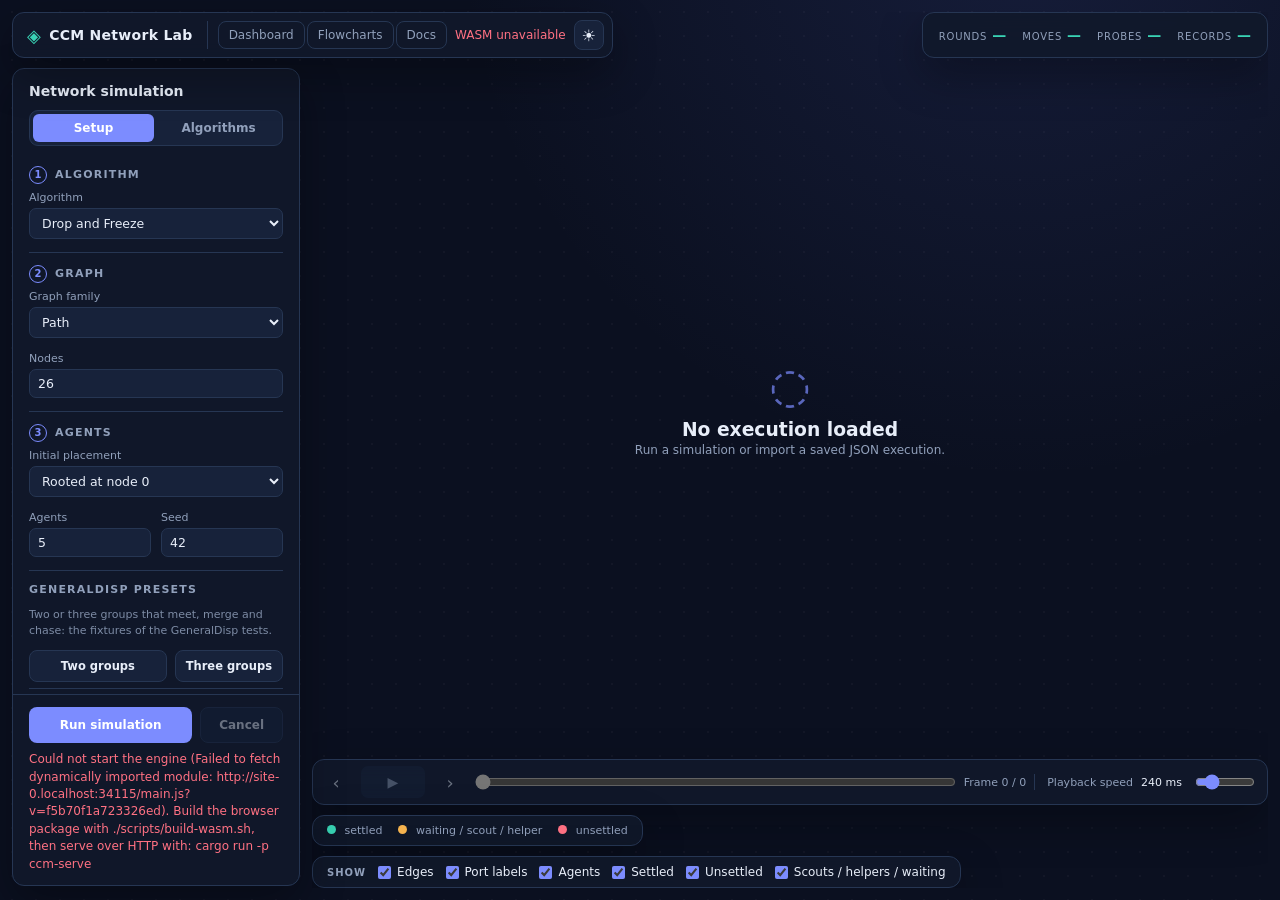
==== index.html @ 1c6bf9a9 "Integrate GeneralDisp into the main simulator: roles, slots, merges, scattered placements and preset" ====
<!doctype html>
<html lang="en" data-theme="dark">
<head>
  <meta charset="utf-8">
  <meta name="viewport" content="width=device-width, initial-scale=1">
  <meta name="description" content="Client-side Rust/WASM visualization of CCM network algorithms">
  <title>CCM Network Lab</title>
  <link rel="stylesheet" href="./app.css">
</head>
<body class="lab">
  <header class="topbar">
    <div class="brand"><span class="brand-mark" aria-hidden="true">◈</span><span>CCM Network Lab</span><small>Rust / Web Worker</small></div>
    <div class="top-actions">
      <nav class="top-nav" aria-label="Pages"><a class="text-link" href="./dashboard.html">Dashboard</a><a class="text-link" href="./docs.html">Flowcharts</a><a class="text-link" href="https://github.com/drdebmath/CCMModel/tree/main/docs" target="_blank" rel="noopener noreferrer">Docs</a></nav>
      <span id="engineState" class="engine-state" role="status">Checking WASM…</span>
      <button id="themeToggle" class="icon-button" type="button" aria-label="Switch theme">☀</button>
      <button id="panelToggle" class="icon-button mobile-only" type="button" aria-label="Open controls">☰</button>
    </div>
  </header>

  <div class="app-shell">
    <aside id="controlPanel" class="controls" aria-label="Simulation controls">
      <div class="panel-heading"><div><p class="eyebrow">EXPERIMENT</p><h1>Network simulation</h1></div><button id="closePanel" class="icon-button mobile-only" type="button" aria-label="Close controls">×</button></div>

      <div class="panel-tabs" role="tablist" aria-label="Sidebar">
        <button id="tabParams" class="panel-tab" type="button" role="tab" aria-selected="true" aria-controls="paramsPane">Setup</button><button id="tabAlgos" class="panel-tab" type="button" role="tab" aria-selected="false" aria-controls="algosPane" tabindex="-1">Algorithms</button>
      </div>

      <div class="controls-body">
        <div id="paramsPane" class="tab-pane" role="tabpanel" aria-labelledby="tabParams">
        <section class="control-section"><h2><span class="step" aria-hidden="true">1</span>Algorithm</h2>
          <label>Algorithm<select id="algorithm"><option value="drop">Drop and Freeze</option><option value="help">Help by Scouts</option><option value="p1tree">P1Tree</option><option value="rooted">RootedDisp</option><option value="general">GeneralDisp</option></select></label>
        </section>

        <section class="control-section"><h2><span class="step" aria-hidden="true">2</span>Graph</h2>
          <label>Graph family<select id="family"><option value="path">Path</option><option value="cycle">Cycle</option><option value="star">Star</option><option value="complete">Complete</option><option value="tree">Balanced tree</option><option value="grid">Grid</option><option value="random">Random connected</option></select></label>
          <div class="two-col"><label>Nodes<input id="nodes" type="number" min="1" max="10000" value="26" inputmode="numeric"></label><label id="gridColumnsWrap" class="hidden">Grid columns<input id="gridColumns" type="number" min="1" max="10000" value="5"></label><label id="treeBranchingWrap" class="hidden">Tree branching<input id="treeBranching" type="number" min="2" max="16" value="2" inputmode="numeric"></label></div>
        </section>

        <section class="control-section"><h2><span class="step" aria-hidden="true">3</span>Agents</h2>
          <label>Initial placement<select id="placement"><option value="rooted">Rooted at node 0</option><option value="spread">Seeded distinct nodes</option><option value="groups">Seeded groups</option><option value="click">Click on graph</option></select></label>
          <div class="two-col"><label>Agents<input id="agents" type="number" min="1" max="10000" value="5" inputmode="numeric"></label><label>Seed<input id="seed" type="number" min="0" max="4294967295" value="42" inputmode="numeric"></label><label id="startNodesWrap" class="hidden">Start nodes<input id="startNodes" type="number" min="1" max="10000" value="3" inputmode="numeric"></label></div>
          <p id="clickHint" class="help-note hidden">Click a node on the graph to add an agent, shift-click to remove one.</p>
        </section>

        <section class="control-section"><h2>GeneralDisp presets</h2>
          <p class="help-note">Two or three groups that meet, merge and chase: the fixtures of the GeneralDisp tests.</p>
          <div class="run-actions"><button id="presetTwoGroups" class="secondary" type="button">Two groups</button><button id="presetThreeGroups" class="secondary" type="button">Three groups</button></div>
        </section>

        <section class="control-section"><h2><span class="step" aria-hidden="true">4</span>Run &amp; trace</h2>
          <label>Round limit<input id="roundLimit" type="number" min="1" max="1000000" value="500" inputmode="numeric"></label>
          <label>Trace mode<select id="traceMode"><option value="off">Off — fastest</option><option value="full" selected>Full — playback</option><option value="bounded">Bounded — capped</option></select></label>
          <div class="two-col"><label id="traceLimitWrap">Max records<input id="traceLimit" type="number" min="0" max="1000000" value="600"></label><label id="sampleEveryWrap" class="hidden">Sample every<input id="sampleEvery" type="number" min="1" max="1000000" value="4"></label></div>
        </section>

        <section class="control-section"><h2>Compare</h2>
          <p class="help-note">Runs RootedDisp, Drop and Freeze, Help by Scouts, P1Tree and GeneralDisp on the same graph, port labels and seed, with every agent at node 0. The preset is the 9-node star of the RootedDisp worked example.</p>
          <div class="run-actions"><button id="compare" class="secondary" type="button">Compare on these inputs</button><button id="comparePreset" class="secondary" type="button">Star preset</button></div>
        </section>

        <section class="control-section"><h2>Saved executions</h2>
          <div class="file-actions"><button id="export" class="secondary" type="button" disabled>Export JSON</button><label class="file-button secondary">Import JSON<input id="import" type="file" accept="application/json,.json"></label></div>
          <p class="help-note">The simulation runs locally in a Web Worker. No Python, server, or network data is required.</p>
        </section>
        </div>

        <div id="algosPane" class="tab-pane" role="tabpanel" aria-labelledby="tabAlgos" hidden>
      <section class="control-section glossary"><h2>About the algorithms</h2>
        <p class="glossary-intro">Each algorithm disperses agents so that every node ends up holding at most one. They differ in how a node is chosen and who does the looking.</p>
        <details><summary>Drop and Freeze</summary><div><p>Runs in three phases per round. <b>Probe out:</b> the unsettled agents standing on a node fan out, one per distinct port, to look at a neighbour. <b>Probe back:</b> each returns carrying one bit — whether the node it saw was already occupied. <b>Move out:</b> if the current node is unoccupied one agent settles there and freezes, and the rest move on together through a port a probe reported empty. When no empty port is left the group backtracks along the port it first arrived by, so the walk is a DFS with the settled agents holding the tree.</p><p class="glossary-note"><b>Legacy baseline.</b> Preserves the behaviour of this repository's original implementation. Not a literal port of a published algorithm. <a href="https://github.com/drdebmath/CCMModel/blob/main/docs/algorithm-flowcharts.md#drop-and-freeze" target="_blank" rel="noopener noreferrer">Flowchart and code</a> · <a href="https://github.com/drdebmath/CCMModel/blob/main/docs/behavior-spec.md" target="_blank" rel="noopener noreferrer">behaviour spec</a></p></div></details>
        <details><summary>Help by Scouts</summary><div><p>Also a DFS, but settled agents help. A settled agent whose node can spare it <b>vacates</b> and travels with the unsettled group as a scout, which lets several ports be probed in the same round instead of one at a time. Scouts later <b>retrace</b> the tree in post-order and drop back onto the nodes they own, so the dispersion still ends one agent per node.</p><p class="glossary-note"><b>Legacy baseline.</b> Preserves the behaviour of this repository's original implementation. Not a literal port of a published algorithm. <a href="https://github.com/drdebmath/CCMModel/blob/main/docs/algorithm-flowcharts.md#help-by-scouts" target="_blank" rel="noopener noreferrer">Flowchart and code</a> · <a href="https://github.com/drdebmath/CCMModel/blob/main/docs/behavior-spec.md" target="_blank" rel="noopener noreferrer">behaviour spec</a></p></div></details>
        <details><summary>P1Tree</summary><div><p>Builds a <b>port-one tree</b>: a spanning tree in which every node has at least one incident tree edge carrying port 1 at one of its two ends. Each edge is classified by the pair of port numbers at its ends — <code>tp1</code>, <code>t11</code>, <code>t1q</code> or <code>tpq</code>, where <code>tpq</code> is the only kind with port 1 at neither end — and the DFS prefers them in the order <code>tp1 &gt; t11 ~ t1q &gt; tpq</code>. A node reached only through a <code>tpq</code> edge cannot keep it as its parent, so it is parked as <b>partiallyVisited</b> and waits; when the DFS later arrives from that node's port-1 neighbour, the tree edge is swapped for the port-1 one and the node becomes ordinary. Agents settle one per node as the DFS discovers them, which is the dispersion.</p><p><b>Parallel probe:</b> the scouts take a port each and step out together, then all return in the next round reporting what they found, so a neighbourhood search costs two rounds rather than two per port. The parent port is skipped. With fewer scouts than ports the assignment repeats.</p><p><b>Vacating:</b> a settled agent whose node can spare it travels with the head as a scout, which is what keeps enough scouts to probe in parallel once every agent has settled. A closing <b>retrace</b> walks the tree in post-order and puts each scout back on the node it owns.</p><p class="glossary-note">Implements Definition&nbsp;1, Algorithm&nbsp;2 (<code>DFS_P1Tree</code>), the parallel probe, vacating and retrace of Pattanayak, Kshemkalyani, Kumar, Molla and Sharma, <i>Optimal Dispersion Under Asynchrony</i> (arXiv:2507.01298). The scheduler here is synchronous, so these round counts are not the paper's O(k) epoch bound. <a href="https://github.com/drdebmath/CCMModel/blob/main/docs/algorithm-flowcharts.md#p1tree" target="_blank" rel="noopener noreferrer">Flowchart and code</a> · <a href="https://github.com/drdebmath/CCMModel/blob/main/docs/p1tree.md" target="_blank" rel="noopener noreferrer">implementation notes</a></p></div></details>
        <details><summary>RootedDisp</summary><div><p>A depth-first search led by the agent with the <b>largest ID</b>; at each new node the smallest-ID explorer settles. Before every move the leader runs <b>Probe()</b>: the agents at its node each visit one neighbour, and a settler they find comes back with them as a <b>helper</b> and probes too, so the probers double each pass until one finds an unsettled neighbour or every port has been checked. The helpers then walk home through the port they came by, and the group moves forward to the unsettled node or back along its parent port. The run ends when the leader settles.</p><p>The line under the playback bar names each step's phase, the <code>Probe()</code> and pass it belongs to, and where the helpers are.</p><p class="glossary-note">Implements Section&nbsp;3 and Algorithm&nbsp;1 of Sudo, Shibata, Nakamura, Kim and Masuzawa, <i>Near-linear Time Dispersion of Mobile Agents</i> (arXiv:2310.04376v3): O(k&nbsp;log&nbsp;τ) steps. Rooted placement only. <a href="https://github.com/drdebmath/CCMModel/blob/main/docs/algorithm-flowcharts.md#rooteddisp" target="_blank" rel="noopener noreferrer">Flowchart and code</a> · <a href="https://github.com/drdebmath/CCMModel/blob/main/docs/rooted-disp.md" target="_blank" rel="noopener noreferrer">implementation notes</a></p></div></details>
        <details><summary>GeneralDisp</summary><div><p>Agents may start on <b>any nodes</b>. Every group of co-located agents, labelled <code>level:leader</code>, runs its own HEO-DFS in units of twelve one-step <b>slots</b>. When groups meet, the weaker leader becomes a <b>zombie</b> that chases the stronger group until its leader settles it; a weaker group's settlers are taken over, and a leader meeting a zombie of its own level rises a level. Probing counts a node as visited only if its settler belongs to the probing leader's group.</p><p>Agents are coloured by role (settler, helper, active or waiting leader, weak or strong zombie) with a ring in their group's colour; the line under the playback bar gives the slot, the unit and the group changes of each step. Use <b>Seeded groups</b> or <b>Click on graph</b> for scattered starts, or a GeneralDisp preset.</p><p class="glossary-note">Implements Section&nbsp;4 and Algorithms&nbsp;2–5 of Sudo, Shibata, Nakamura, Kim and Masuzawa, <i>Near-linear Time Dispersion of Mobile Agents</i> (arXiv:2310.04376v3): O(k&nbsp;log&nbsp;k&nbsp;·&nbsp;log&nbsp;τ) steps from any placement.</p></div></details>
        <p class="glossary-note">Ports are numbered from 0 here, so the paper's <b>port 1</b> is the port labelled <b>0</b> in the view above.</p>
        <p class="glossary-note"><a href="https://github.com/drdebmath/CCMModel/tree/main/docs" target="_blank" rel="noopener noreferrer">All documentation</a>, including what each metric counts and what it does not.</p>
      </section>
        </div>
      </div>

      <div class="run-bar">
        <div class="run-actions"><button id="run" class="primary" type="button">Run simulation</button><button id="cancel" class="secondary" type="button" disabled>Cancel</button></div>
        <p id="message" class="message" role="status">Choose parameters, then run.</p>
      </div>
    </aside>

    <main class="workspace">
      <div class="workspace-head">
        <div><p class="eyebrow">LIVE VIEW</p><h2 id="runTitle">Ready to simulate</h2></div>
        <div class="metrics" aria-live="polite"><span><b id="rounds">—</b><small>rounds</small></span><span><b id="moves">—</b><small>moves</small></span><span><b id="probes">—</b><small>probes</small></span><span><b id="recordCount">—</b><small>records</small></span></div>
      </div>

      <div id="canvasWrap" class="canvas-wrap"><canvas id="networkCanvas" aria-label="Network visualization" tabindex="0"></canvas><div id="emptyState" class="empty-state"><span class="empty-icon">◌</span><h3>No execution loaded</h3><p>Run a simulation or import a saved JSON execution.</p></div><div id="tooltip" class="tooltip" hidden></div></div>

      <div class="playback" aria-label="Playback controls">
        <button id="prev" type="button" disabled aria-label="Previous frame">‹</button><button id="play" type="button" disabled aria-label="Play or pause">▶</button><button id="next" type="button" disabled aria-label="Next frame">›</button>
        <input id="timeline" type="range" min="0" max="0" value="0" disabled aria-label="Playback timeline">
        <span id="frameLabel">Frame 0 / 0</span>
        <label class="speed">Playback speed <output id="speedValue">240 ms</output><input id="speed" type="range" min="40" max="1000" step="20" value="240"></label>
      </div>

      <p id="phaseLabel" class="phase-label" aria-live="polite"></p>

      <div class="view-bar">
        <div class="legend"><span id="statusLegend" class="legend-group"><span><i class="dot settled"></i> settled</span><span><i class="dot waiting"></i> waiting / scout / helper</span><span><i class="dot unsettled"></i> unsettled</span></span><span id="generalLegend" class="legend-group hidden"><span><i class="dot" style="background:#39d3b4"></i> settler</span><span><i class="dot" style="background:#f6b44f"></i> helper</span><span><i class="dot" style="background:#ff7183"></i> active leader</span><span><i class="dot" style="background:#ffa66b"></i> waiting leader</span><span><i class="dot" style="background:#b69cf5"></i> weak zombie</span><span><i class="dot" style="background:#7c5cd6"></i> strong zombie</span><span>ring = group</span></span><span id="legendTip" class="legend-tip">Hover a node for details</span></div>
        <div class="view-filters" role="group" aria-label="Display filters"><span class="view-filters-title">Show</span><label><input id="showEdges" type="checkbox" checked> Edges</label><label><input id="showPorts" type="checkbox" checked> Port labels</label><label><input id="showAgents" type="checkbox" checked> Agents</label><label><input id="showSettled" type="checkbox" checked> Settled</label><label><input id="showUnsettled" type="checkbox" checked> Unsettled</label><label><input id="showScout" type="checkbox" checked> Scouts / helpers / waiting</label></div>
      </div>

      <div id="comparePanel" class="results-scroll compare-panel hidden" aria-label="Algorithm comparison"><div id="compareTable" class="results-table"></div></div>
    </main>
  </div>
  <div id="panelScrim" class="panel-scrim" aria-hidden="true"></div>
  <footer>CCM Network Lab · one Rust implementation, native and WASM · <a href="https://github.com/drdebmath/CCMModel">source</a></footer>
  <script>
    // Sidebar tabs work without the engine, so they live outside the WASM bootstrap.
    (() => {
      const tabs = [...document.querySelectorAll('.panel-tab')];
      const body = document.querySelector('.controls-body');
      const select = (tab) => {
        for (const t of tabs) {
          const on = t === tab;
          t.setAttribute('aria-selected', String(on));
          t.tabIndex = on ? 0 : -1;
          document.getElementById(t.getAttribute('aria-controls')).hidden = !on;
        }
        body.scrollTop = 0;
      };
      for (const tab of tabs) {
        tab.addEventListener('click', () => select(tab));
        tab.addEventListener('keydown', (event) => {
          const step = { ArrowRight: 1, ArrowLeft: -1 }[event.key];
          if (!step) return;
          const next = tabs[(tabs.indexOf(tab) + step + tabs.length) % tabs.length];
          select(next);
          next.focus();
        });
      }
    })();
  </script>
  <script type="module">
    // The manifest is fetched once here and the build id handed to main.js in
    // its own import URL, so the main thread does not request it twice.
    const engine = document.getElementById('engineState');
    const message = document.getElementById('message');
    try {
      const response = await fetch('./wasm/web/manifest.json', { cache: 'no-store' });
      if (!response.ok) throw new Error(`manifest returned ${response.status}`);
      const { buildId } = await response.json();
      if (!buildId) throw new Error('manifest has no build id');
      await import(`./main.js?v=${encodeURIComponent(buildId)}`);
    } catch (error) {
      // An uncaught throw here left the page on "Checking WASM..." forever with
      // the only trace in a console nobody is watching.
      engine.textContent = 'WASM unavailable';
      engine.className = 'engine-state error';
      message.textContent =
        `Could not start the engine (${error.message}). Build the browser package with ` +
        `./scripts/build-wasm.sh, then serve over HTTP with: cargo run -p ccm-serve`;
      message.className = 'message error';
    }
  </script>
</body>
</html>
---- app.css ----
/* CCM Network Lab — application shell, controls, and canvas viewport.
 *
 * Layout contract: the page is a viewport-height flex column
 * (topbar / shell / footer).  The shell is a grid of controls + workspace, and
 * the workspace is a flex column whose canvas is the only element that
 * absorbs leftover space.  Every ancestor of the canvas therefore sets
 * `min-height:0` so the flex/grid automatic minimum size cannot push the
 * canvas past the fold.  The canvas is absolutely positioned inside its wrap
 * so its intrinsic size never feeds back into layout.
 */

/* ---------------------------------------------------------------- tokens - */

:root {
  font-family: Inter, ui-sans-serif, system-ui, -apple-system, BlinkMacSystemFont, "Segoe UI", sans-serif;
  color-scheme: dark;

  --bg: #0b1020;
  --panel: #11192b;
  --panel-2: #17223a;
  --border: #263653;
  --text: #e8eef9;
  --muted: #91a0bb;
  --accent: #7c8cff;
  --accent-2: #39d3b4;
  --warn: #f6b44f;
  --danger: #ff7183;
  --canvas: #0e1628;
  --shadow: 0 16px 45px #0005;

  /* Chrome heights are tokens so the drawer and any offset math stay in sync
   * with the real bars instead of repeating magic numbers. */
  --topbar-h: 64px;
  --footer-h: 41px;

  --sidebar-w: clamp(288px, 21vw, 352px);
  --workspace-pad: clamp(18px, 3vw, 38px);
  --workspace-gap: 15px;

  /* Floor for the canvas.  Capped against the viewport so a short window
   * shrinks the canvas instead of overflowing the page. */
  --canvas-min: min(440px, 46vh);
}

html[data-theme="light"] {
  color-scheme: light;
  --bg: #f4f7fb;
  --panel: #fff;
  --panel-2: #f0f4fa;
  --border: #d8e0ec;
  --text: #182237;
  --muted: #60708a;
  --canvas: #fbfcfe;
  --shadow: 0 16px 45px #31415b1c;
}

/* ------------------------------------------------------------------ base - */

* {
  box-sizing: border-box;
}

body {
  margin: 0;
  background: var(--bg);
  color: var(--text);
  background-image:
    radial-gradient(circle at 80% -10%, #586bda24, transparent 40%),
    radial-gradient(#ffffff08 1px, transparent 1px);
  background-size: auto, 24px 24px;

  /* A definite height, not min-height: the shell below resolves `flex:1`
   * against it, and without it the grid row sizes to the tall controls column
   * and pushes the canvas past the fold.  dvh keeps that height inside the
   * visible area when a mobile URL bar is showing; vh is the fallback.
   * Each column scrolls itself, so the page never does. */
  height: 100vh;
  height: 100dvh;
  overflow: hidden;
  display: flex;
  flex-direction: column;
}

button,
input,
select {
  font: inherit;
}

button {
  cursor: pointer;
}

button:disabled {
  cursor: not-allowed;
  opacity: .42;
}

/* ---------------------------------------------------------------- topbar - */

.topbar {
  flex: 0 0 auto;
  height: var(--topbar-h);
  padding: 0 clamp(16px, 3vw, 42px);
  border-bottom: 1px solid var(--border);
  display: flex;
  align-items: center;
  justify-content: space-between;
  gap: 12px;
  background: color-mix(in srgb, var(--panel) 88%, transparent);
  backdrop-filter: blur(12px);
  position: sticky;
  top: 0;
  z-index: 5;
}

.brand {
  display: flex;
  align-items: baseline;
  gap: 9px;
  font-weight: 700;
  letter-spacing: .02em;
  min-width: 0;
}

.brand > span {
  white-space: nowrap;
  overflow: hidden;
  text-overflow: ellipsis;
}

.brand small {
  color: var(--muted);
  font-size: 11px;
  font-weight: 500;
  letter-spacing: .08em;
  text-transform: uppercase;
  white-space: nowrap;
}

.brand-mark {
  color: var(--accent-2);
  font-size: 24px;
  flex: 0 0 auto;
}

.top-actions {
  display: flex;
  align-items: center;
  gap: 10px;
  flex: 0 0 auto;
}

.top-nav {
  display: flex;
  align-items: center;
  gap: 2px;
  padding-right: 10px;
  border-right: 1px solid var(--border);
}

.engine-state {
  font-size: 12px;
  color: var(--muted);
  white-space: nowrap;
}

.engine-state.ready {
  color: var(--accent-2);
}

.engine-state.error {
  color: var(--danger);
}

.icon-button {
  border: 1px solid var(--border);
  background: var(--panel-2);
  color: var(--text);
  border-radius: 9px;
  width: 34px;
  height: 34px;
  flex: 0 0 auto;
}

/* ----------------------------------------------------------------- shell - */

.app-shell {
  flex: 1 1 auto;
  min-height: 0;
  display: grid;
  grid-template-columns: minmax(0, var(--sidebar-w)) minmax(0, 1fr);
  grid-template-rows: minmax(0, 1fr);
  /* Neither column may push the pair wider than the shell. */
  max-width: 100%;
  overflow: hidden;
}

/* The panel is a column of three: heading, a scrolling body, and a run bar
 * pinned to the bottom so "Run simulation" never scrolls out of reach. */
.controls {
  min-height: 0;
  min-width: 0;
  background: color-mix(in srgb, var(--panel) 95%, transparent);
  border-right: 1px solid var(--border);
  display: flex;
  flex-direction: column;
  overflow: hidden;
}

.controls-body {
  flex: 1 1 auto;
  min-height: 0;
  overflow: auto;
  overscroll-behavior: contain;
  padding: 0 20px 12px;
}

.run-bar {
  flex: 0 0 auto;
  padding: 14px 20px 16px;
  border-top: 1px solid var(--border);
  background: var(--panel);
  box-shadow: 0 -10px 24px #0002;
}

.panel-scrim {
  display: none;
}

.panel-heading {
  flex: 0 0 auto;
  display: flex;
  justify-content: space-between;
  align-items: flex-start;
  gap: 12px;
  padding: 22px 20px 16px;
}

.eyebrow {
  color: var(--accent-2);
  font-size: 10px;
  font-weight: 750;
  letter-spacing: .15em;
  margin: 0 0 6px;
}

.panel-heading h1,
.workspace-head h2 {
  font-size: 20px;
  line-height: 1.2;
  margin: 0;
}

/* --------------------------------------------------------------- controls - */

/* Sidebar tabs: run parameters and the algorithm notes share the panel. */
.panel-tabs {
  flex: 0 0 auto;
  display: grid;
  grid-template-columns: 1fr 1fr;
  gap: 4px;
  margin: 0 20px 12px;
  padding: 3px;
  border: 1px solid var(--border);
  border-radius: 9px;
  background: var(--panel-2);
}

.panel-tab {
  border: 0;
  border-radius: 6px;
  background: transparent;
  color: var(--muted);
  font-size: 12px;
  font-weight: 650;
  padding: 7px 8px;
  cursor: pointer;
}

.panel-tab:hover {
  color: var(--text);
}

.panel-tab[aria-selected="true"] {
  background: var(--accent);
  color: #fff;
}

.tab-pane[hidden] {
  display: none;
}

/* Each pane opens directly under the tabs, so its first rule is redundant. */
.tab-pane > .control-section:first-child {
  border-top: 0;
  padding-top: 4px;
}

/* The setup pane runs slightly smaller than the rest of the page so every
 * section, through saved executions, fits a laptop-height panel. */
#paramsPane .control-section {
  padding: 12px 0 6px;
}

#paramsPane .control-section h2 {
  font-size: 11px;
  margin-bottom: 6px;
}

#paramsPane .control-section label {
  font-size: 11px;
  gap: 4px;
  margin: 7px 0;
}

#paramsPane input[type=number],
#paramsPane select {
  font-size: 12.5px;
  padding: 6px 8px;
}

#paramsPane .two-col {
  row-gap: 0;
}

#paramsPane .secondary {
  padding: 8px 10px;
  font-size: 11.5px;
}

#paramsPane .help-note {
  font-size: 11px;
}

.control-section {
  border-top: 1px solid var(--border);
  padding: 16px 0 10px;
  min-width: 0;
}

.control-section h2 {
  display: flex;
  align-items: center;
  font-size: 12px;
  text-transform: uppercase;
  letter-spacing: .11em;
  color: var(--muted);
  margin: 0 0 12px;
}

/* Numbered steps: the sections read top to bottom in the order a run is set up. */
.step {
  display: inline-grid;
  place-items: center;
  width: 18px;
  height: 18px;
  margin-right: 8px;
  border-radius: 50%;
  border: 1px solid var(--accent);
  color: var(--accent);
  font-size: 10px;
  letter-spacing: 0;
}

.control-section label {
  position: relative;
  display: flex;
  flex-direction: column;
  min-width: 0;
  gap: 6px;
  font-size: 12px;
  color: var(--muted);
  margin: 10px 0;
}

/* The live slider value sits on the label's own line.  Taking it out of flow
 * beats the negative-margin pull it replaces: the range input below keeps its
 * natural position at every width. */
.control-section label > output {
  position: absolute;
  top: 0;
  right: 0;
  color: var(--text);
  font-size: 11px;
}

/* auto-fit collapses these to one column when the panel is narrow, so no
 * breakpoint has to know how many fields a row holds. */
.two-col {
  display: grid;
  grid-template-columns: repeat(auto-fit, minmax(118px, 1fr));
  gap: 10px;
}

.two-col label {
  min-width: 0;
}

input[type=number],
select {
  width: 100%;
  border: 1px solid var(--border);
  border-radius: 7px;
  background: var(--panel-2);
  color: var(--text);
  padding: 8px 9px;
  outline: none;
}

input:focus,
select:focus,
button:focus-visible {
  border-color: var(--accent);
  box-shadow: 0 0 0 3px #7c8cff30;
  outline: none;
}

input[type=range] {
  accent-color: var(--accent);
  width: 100%;
  /* The UA stylesheet puts a 2px margin on inputs. Combined with width:100%
     that is wider than the container, which gave the control panel a permanent
     horizontal scrollbar. */
  margin: 0;
  min-width: 0;
}

.checks {
  display: grid;
  grid-template-columns: repeat(auto-fit, minmax(112px, 1fr));
  gap: 10px;
}

.checks label {
  display: flex;
  flex-direction: row;
  align-items: center;
  gap: 7px;
  margin: 0;
  color: var(--text);
  font-size: 12px;
}

.checks input {
  accent-color: var(--accent);
  flex: 0 0 auto;
}

.file-actions {
  display: grid;
  grid-template-columns: repeat(auto-fit, minmax(120px, 1fr));
  gap: 8px;
  margin-bottom: 12px;
}

/* Run takes the width; the second button only needs to be findable. */
.run-actions {
  display: grid;
  grid-template-columns: minmax(0, 1fr) auto;
  gap: 8px;
}

.run-actions .secondary {
  padding-inline: 18px;
}

.primary,
.secondary {
  border: 1px solid transparent;
  border-radius: 8px;
  padding: 10px 12px;
  font-size: 12px;
  font-weight: 700;
}

.primary {
  background: var(--accent);
  color: #fff;
}

.primary:hover {
  filter: brightness(1.1);
}

.secondary {
  background: var(--panel-2);
  color: var(--text);
  border-color: var(--border);
}

.secondary:hover {
  border-color: var(--accent);
}

.file-button {
  text-align: center;
  cursor: pointer;
}

.file-button input {
  display: none;
}

.message {
  min-height: 2.9em;
  margin: 10px 0 0;
  color: var(--muted);
  font-size: 12px;
  line-height: 1.45;
}

.message.error {
  color: var(--danger);
}

.message.busy {
  color: var(--warn);
}
/* ------------------------------------------------------------ dashboard --- */

.text-link {
  color: var(--muted);
  text-decoration: none;
  font-size: 12px;
  padding: 6px 10px;
  border-radius: 8px;
  border: 1px solid var(--border);
  white-space: nowrap;
}

.text-link:hover {
  color: var(--text);
  border-color: var(--accent);
}

/* The chart needs less height than the network view; the table below it gets
   the remainder. */
.chart-wrap {
  flex: 1 1 auto;
  min-height: min(340px, 42vh);
}

.chart-legend {
  flex: 0 0 auto;
  display: flex;
  flex-wrap: wrap;
  gap: 8px 18px;
  font-size: 11px;
  color: var(--muted);
}

.chart-legend span {
  display: inline-flex;
  align-items: center;
  gap: 7px;
}

.swatch {
  display: inline-block;
  width: 10px;
  height: 10px;
  border-radius: 3px;
  flex: 0 0 auto;
}

/* The table is the relief for the light-mode contrast warning on three series
   slots, and the form numbers are actually read from. It scrolls in its own
   box so a wide sweep never widens the page. */
.results-scroll {
  flex: 0 1 auto;
  min-height: 0;
  overflow: auto;
  border: 1px solid var(--border);
  border-radius: 12px;
  background: var(--panel);
}

.results-table table {
  border-collapse: collapse;
  width: 100%;
  font-size: 11.5px;
}

.results-table th,
.results-table td {
  padding: 7px 12px;
  text-align: right;
  white-space: nowrap;
  border-bottom: 1px solid var(--border);
}

.results-table thead th {
  position: sticky;
  top: 0;
  background: var(--panel-2);
  color: var(--muted);
  font-weight: 600;
  text-align: right;
}

/* The first column holds names, not numbers, in both the head and the body. */
.results-table thead th:first-child {
  text-align: left;
}

.results-table tbody th {
  text-align: left;
  font-weight: 600;
  color: var(--text);
  display: flex;
  align-items: center;
  gap: 8px;
}

.results-table td {
  color: var(--text);
  font-variant-numeric: tabular-nums;
}

/* A run that hit its round limit did not disperse; its number is a floor, not
   a cost, and the chart draws the same point hollow. */
.results-table td.capped {
  color: var(--warn);
}

.results-table td.capped::after {
  content: "*";
}

.results-table tbody tr:last-child th,
.results-table tbody tr:last-child td {
  border-bottom: 0;
}

/* The simulator's comparison table: short, under the legend, so the canvas
   keeps most of the height. The loaded row is marked. */
.compare-panel {
  max-height: 28vh;
}

.results-table tr.selected th,
.results-table tr.selected td {
  background: var(--panel-2);
}

.results-table .row-play {
  border: 1px solid var(--border);
  background: var(--panel-2);
  color: var(--text);
  border-radius: 6px;
  padding: 3px 10px;
  font-size: 11px;
  cursor: pointer;
}

@media (max-width: 900px) {
  .chart-wrap {
    min-height: min(300px, 46vh);
  }
}
/* ---------------------------------------------------------- docs page --- */

/* Kind colours for the flowcharts: the shape icon, the bar and the tint of a
   card all take --kind from its k-* class. */
:root {
  --k-entry: var(--accent);
  --k-step: #8b98b3;
  --k-decision: var(--warn);
  --k-end: var(--accent-2);
  --k-aside: #7f8aa3;
  --lane: #ffffff06;
  --lane-alt: #ffffff0c;
  --edge: #50607e;
  --yes: var(--accent-2);
  --card: var(--panel-2);
  --card-shadow: #0006;
  --code-bg: #0c1424;
  --tk-kw: #c4a5ff;
  --tk-ty: #5eead4;
  --tk-fn: #93b4ff;
  --tk-str: #fbbf77;
  --tk-num: #fdba74;
  --tk-com: #6f7c96;
  --tk-attr: #d8b4fe;
}

html[data-theme="light"] {
  --k-step: #6b778f;
  --k-decision: #b87a0d;
  --k-end: #0f9e82;
  --k-aside: #7a8499;
  --lane: #18223708;
  --lane-alt: #1822370f;
  --edge: #a3adbf;
  --yes: #0f9e82;
  --card: #fff;
  --card-shadow: #31415b26;
  --code-bg: #f6f8fc;
  --tk-kw: #7c3aed;
  --tk-ty: #0f766e;
  --tk-fn: #1d4ed8;
  --tk-str: #b45309;
  --tk-num: #c2410c;
  --tk-com: #8792a8;
  --tk-attr: #7c3aed;
}

.docs-main {
  flex: 1 1 auto;
  min-height: 0;
  display: grid;
  grid-template-columns: 264px minmax(0, 1fr) 0;
  transition: grid-template-columns .18s ease;
}

.docs-body.has-detail .docs-main {
  grid-template-columns: 264px minmax(0, 1fr) min(440px, 34vw);
}

.docs-nav,
.docs-content,
.docs-detail {
  min-height: 0;
  overflow-y: auto;
}

/* --- left column: the simulator, the charts, the legend --- */
.docs-nav {
  border-right: 1px solid var(--border);
  padding: 18px 14px;
  background: color-mix(in srgb, var(--panel) 70%, transparent);
}

.sim-card {
  display: flex;
  align-items: center;
  gap: 12px;
  padding: 12px;
  margin-bottom: 20px;
  border-radius: 12px;
  background: var(--accent);
  color: #fff;
  text-decoration: none;
  box-shadow: var(--shadow);
}

.sim-card:hover {
  filter: brightness(1.08);
}

.sim-card-icon {
  flex: none;
  width: 32px;
  height: 32px;
  border-radius: 9px;
  display: grid;
  place-items: center;
  background: #fff3;
  font-size: 12px;
}

.sim-card-title {
  display: block;
  font-weight: 700;
}

.sim-card-sub {
  display: block;
  font-size: 12px;
  opacity: .85;
  margin-top: 1px;
}

.nav-title {
  margin: 6px 8px 8px;
  font-size: 11px;
  font-weight: 700;
  letter-spacing: .08em;
  text-transform: uppercase;
  color: var(--muted);
}

.nav-title:not(:first-of-type) {
  margin-top: 24px;
}

.nav-item {
  display: flex;
  gap: 10px;
  padding: 9px 8px;
  border-radius: 10px;
  color: var(--text);
  text-decoration: none;
}

.nav-item:hover {
  background: var(--panel-2);
}

.nav-item[aria-current="page"] {
  background: color-mix(in srgb, var(--accent) 16%, transparent);
}

.nav-num {
  flex: none;
  width: 22px;
  height: 22px;
  border-radius: 7px;
  display: grid;
  place-items: center;
  font-size: 12px;
  font-weight: 700;
  background: var(--panel-2);
  color: var(--muted);
}

.nav-item[aria-current="page"] .nav-num {
  background: var(--accent);
  color: #fff;
}

.nav-name {
  display: block;
  font-weight: 650;
}

.nav-short {
  display: block;
  font-size: 12px;
  color: var(--muted);
  margin-top: 1px;
}

.legend-list {
  list-style: none;
  margin: 0;
  padding: 0 8px;
  display: grid;
  gap: 8px;
  font-size: 12.5px;
  color: var(--muted);
}

.legend-list li {
  display: flex;
  align-items: center;
  gap: 10px;
}

.docs-body .tag {
  width: 18px;
  text-align: center;
  font-family: ui-monospace, SFMono-Regular, Menlo, monospace;
  font-size: 10px;
  font-weight: 700;
  color: var(--accent);
}

.nav-foot {
  margin: 24px 8px 0;
  font-size: 12px;
  line-height: 1.5;
  color: var(--muted);
}

/* --- middle column: one chart --- */
.docs-content {
  padding: 22px clamp(16px, 2.4vw, 32px) 40px;
}

.chart-head .eyebrow {
  margin: 0;
}

.chart-head h1 {
  margin: 4px 0 8px;
  font-size: 22px;
  letter-spacing: -.01em;
}

.blurb {
  max-width: 82ch;
  margin-bottom: 14px;
  font-size: 13.5px;
  line-height: 1.6;
  color: var(--muted);
}

.blurb p,
.blurb ul {
  margin: 0 0 8px;
}

.blurb code,
.notes code,
.detail-desc code,
.eyebrow code {
  font-family: ui-monospace, SFMono-Regular, Menlo, monospace;
  font-size: .92em;
  color: var(--text);
}

.stage-wrap {
  position: relative;
  height: calc(100vh - 250px);
  height: calc(100dvh - 250px);
  min-height: 440px;
  border: 1px solid var(--border);
  border-radius: 16px;
  background: var(--canvas);
  box-shadow: var(--shadow);
  overflow: hidden;
}

.stage {
  width: 100%;
  height: 100%;
  cursor: grab;
  touch-action: none;
}

.stage.panning {
  cursor: grabbing;
}

.stage .chart {
  display: block;
  width: 100%;
  height: 100%;
}

.stage-tools {
  position: absolute;
  left: 10px;
  right: 10px;
  bottom: 10px;
  display: flex;
  align-items: center;
  gap: 6px;
  pointer-events: none;
}

.stage-tools > * {
  pointer-events: auto;
}

.stage-tools .primary {
  border: 0;
  border-radius: 8px;
  padding: 8px 12px;
  font-size: 12px;
  font-weight: 700;
}

.stage-hint {
  margin: 0 auto;
  max-width: 55%;
  padding: 5px 12px;
  border: 1px solid var(--border);
  border-radius: 999px;
  background: color-mix(in srgb, var(--panel) 85%, transparent);
  color: var(--muted);
  font-size: 11.5px;
  white-space: nowrap;
  overflow: hidden;
  text-overflow: ellipsis;
  pointer-events: none !important;
}

.stage-tools .secondary {
  padding: 8px 12px;
}

.zoom-level {
  min-width: 48px;
  padding: 7px 4px;
  border: 1px solid var(--border);
  border-radius: 8px;
  background: var(--panel-2);
  color: var(--muted);
  font-size: 12px;
  text-align: center;
  font-variant-numeric: tabular-nums;
}

.notes {
  margin-top: 16px;
  border: 1px solid var(--border);
  border-radius: 12px;
  background: var(--panel);
}

.notes summary {
  cursor: pointer;
  padding: 10px 14px;
  font-weight: 650;
}

.notes ul {
  margin: 0;
  padding: 0 18px 12px 32px;
  color: var(--muted);
  line-height: 1.6;
  font-size: 13px;
}

.notes li + li {
  margin-top: 4px;
}

/* --- diagram marks, written against the theme tokens --- */
.chart text {
  font-family: Inter, ui-sans-serif, system-ui, sans-serif;
  fill: var(--text);
}

.chart .lane {
  fill: var(--lane);
}

.chart .lane.alt {
  fill: var(--lane-alt);
}

.chart .lane-label {
  font-size: 10.5px;
  font-weight: 700;
  letter-spacing: .1em;
  fill: var(--muted);
}

.chart .edge {
  fill: none;
  stroke: var(--edge);
  stroke-width: 1.6;
  transition: stroke .12s, opacity .12s;
}

.chart .edge.e-yes {
  stroke: var(--yes);
}

.chart .edge.e-no {
  stroke-dasharray: 5 4;
}

.chart .edge.e-aside {
  stroke-dasharray: 2 4;
  stroke-width: 1.3;
}

.chart .ah {
  fill: var(--edge);
}

.chart .ah-yes {
  fill: var(--yes);
}

.chart .ah-hot {
  fill: var(--accent);
}

.chart .chip rect {
  fill: var(--panel);
  stroke: var(--border);
}

.chart .chip text {
  font-size: 11px;
  font-weight: 650;
  fill: var(--muted);
  text-anchor: middle;
}

.chart .chip.c-yes rect {
  stroke: var(--yes);
}

.chart .chip.c-yes text {
  fill: var(--yes);
}

.chart .node {
  cursor: pointer;
  outline: none;
  transition: opacity .12s;
}

.chart .card {
  fill: var(--card);
  stroke: var(--border);
  stroke-width: 1;
  filter: drop-shadow(0 1px 1.5px var(--card-shadow)) drop-shadow(0 4px 10px var(--card-shadow));
}

.chart .bar {
  fill: var(--kind);
}

.chart .title {
  font-size: 13px;
  font-weight: 650;
}

.chart .sub {
  font-family: ui-monospace, SFMono-Regular, Menlo, monospace;
  font-size: 11.2px;
  fill: var(--muted);
}

.ic {
  fill: color-mix(in srgb, var(--kind) 18%, transparent);
  stroke: var(--kind);
  stroke-width: 1.3;
}

.chart .code-tag rect {
  fill: color-mix(in srgb, var(--accent) 16%, transparent);
}

.chart .code-tag text {
  font-family: ui-monospace, SFMono-Regular, Menlo, monospace;
  font-size: 9.5px;
  font-weight: 700;
  fill: var(--accent);
  text-anchor: middle;
}

.k-entry { --kind: var(--k-entry); }
.k-step { --kind: var(--k-step); }
.k-decision { --kind: var(--k-decision); }
.k-end { --kind: var(--k-end); }
.k-aside { --kind: var(--k-aside); }

.chart .k-entry .card { fill: color-mix(in srgb, var(--k-entry) 9%, var(--card)); }
.chart .k-decision .card { fill: color-mix(in srgb, var(--k-decision) 8%, var(--card)); }
.chart .k-end .card { fill: color-mix(in srgb, var(--k-end) 9%, var(--card)); }
.chart .k-aside .card { fill: transparent; stroke-dasharray: 5 4; filter: none; }

.chart .node:hover .card,
.chart .node:focus-visible .card {
  stroke: var(--kind);
  stroke-width: 1.8;
}

.chart .node.selected .card {
  stroke: var(--accent);
  stroke-width: 2.6;
}

/* Hovering or selecting a box brings it and its connections forward. */
.stage.focusing .node:not(.hot),
.stage.focusing .edge:not(.hot),
.stage.focusing .chip:not(.hot) {
  opacity: .28;
}

.chart .edge.hot {
  stroke: var(--accent);
  stroke-width: 2.2;
}

/* --- right column: the box being read --- */
.docs-detail {
  border-left: 1px solid var(--border);
  background: var(--panel);
  padding: 18px 18px 30px;
}

.docs-body:not(.has-detail) .docs-detail {
  visibility: hidden;
  padding: 0;
  border: 0;
}

.detail-empty {
  margin-top: 40px;
  padding: 0 20px;
  text-align: center;
  color: var(--muted);
  line-height: 1.55;
}

.detail-empty-title {
  color: var(--text);
  font-size: 15px;
  font-weight: 700;
}

.detail-head {
  display: flex;
  align-items: center;
  gap: 8px;
}

.docs-body .spacer {
  flex: 1;
}

.kind-chip {
  display: inline-flex;
  align-items: center;
  gap: 6px;
  padding: 3px 10px 3px 8px;
  border-radius: 999px;
  color: var(--kind);
  background: color-mix(in srgb, var(--kind) 15%, transparent);
  font-size: 11.5px;
  font-weight: 700;
}

.kind-chip::before {
  content: "";
  width: 7px;
  height: 7px;
  border-radius: 50%;
  background: var(--kind);
}

.tour-ctl {
  display: inline-flex;
  align-items: center;
  gap: 2px;
  padding: 2px;
  border: 1px solid var(--border);
  border-radius: 9px;
}

.tour-ctl .num {
  min-width: 46px;
  text-align: center;
  color: var(--muted);
  font-size: 12px;
  font-variant-numeric: tabular-nums;
}

.tour-btn {
  width: 28px;
  height: 28px;
  border: 0;
  border-radius: 7px;
  background: transparent;
  color: var(--text);
  font-size: 18px;
  line-height: 1;
}

.tour-btn:hover:not(:disabled) {
  background: var(--panel-2);
}

.docs-detail h2 {
  margin: 16px 0 2px;
  font-size: 18px;
  letter-spacing: -.01em;
}

.detail-sub {
  margin: 0;
  font-family: ui-monospace, SFMono-Regular, Menlo, monospace;
  font-size: 12px;
  color: var(--muted);
}

.detail-desc {
  font-size: 13.5px;
  line-height: 1.6;
}

.detail-links {
  display: flex;
  flex-wrap: wrap;
  align-items: center;
  gap: 6px;
  margin: 4px 0 16px;
}

.detail-links .dir {
  margin-right: 2px;
  color: var(--muted);
  font-size: 11.5px;
}

.detail-links button {
  padding: 5px 10px;
  border: 1px solid var(--border);
  border-radius: 8px;
  background: var(--panel-2);
  color: var(--text);
  font-size: 12px;
}

.detail-links button:hover {
  border-color: var(--accent);
}

.code-head {
  display: flex;
  align-items: center;
  gap: 6px;
  padding: 8px 10px;
  border: 1px solid var(--border);
  border-bottom: 0;
  border-radius: 10px 10px 0 0;
  background: var(--panel-2);
  font-family: ui-monospace, SFMono-Regular, Menlo, monospace;
  font-size: 11.5px;
  color: var(--muted);
}

.code-head .secondary {
  padding: 5px 10px;
  font-family: Inter, ui-sans-serif, system-ui, sans-serif;
  text-decoration: none;
}

#d_file {
  min-width: 0;
  overflow: hidden;
  text-overflow: ellipsis;
  white-space: nowrap;
  direction: rtl;
  text-align: left;
}

.code {
  margin: 0;
  padding: 10px 0;
  max-height: 58vh;
  overflow: auto;
  border: 1px solid var(--border);
  border-radius: 0 0 10px 10px;
  background: var(--code-bg);
  font: 12px/1.6 ui-monospace, SFMono-Regular, Menlo, monospace;
}

.code code {
  display: block;
  min-width: max-content;
  counter-reset: ln var(--start, 0);
  /* The line breaks between lines are there for copying; each line is its
     own block, so they must not render. */
  white-space: normal;
}

.code .line {
  display: block;
  padding-right: 14px;
  white-space: pre;
}

.code .line::before {
  counter-increment: ln;
  content: counter(ln);
  display: inline-block;
  width: 42px;
  margin-right: 14px;
  padding-right: 10px;
  border-right: 1px solid var(--border);
  color: var(--muted);
  text-align: right;
  user-select: none;
}

.code .kw { color: var(--tk-kw); }
.code .ty { color: var(--tk-ty); }
.code .fn { color: var(--tk-fn); }
.code .str { color: var(--tk-str); }
.code .num { color: var(--tk-num); }
.code .com { color: var(--tk-com); font-style: italic; }
.code .attr { color: var(--tk-attr); }

@media (max-width: 1180px) {
  .docs-main {
    grid-template-columns: 228px minmax(0, 1fr) 0;
  }

  .docs-body.has-detail .docs-main {
    grid-template-columns: 228px minmax(0, 1fr) 360px;
  }
}

@media (max-width: 900px) {
  /* One column: the page scrolls instead of each column scrolling itself. */
  body.docs-body {
    height: auto;
    min-height: 100vh;
    overflow: visible;
  }

  .docs-main,
  .docs-body.has-detail .docs-main {
    display: block;
  }

  .docs-nav {
    display: flex;
    flex-wrap: wrap;
    gap: 4px;
    border-right: 0;
    border-bottom: 1px solid var(--border);
    padding: 10px;
  }

  .docs-nav .nav-title,
  .legend-list,
  .nav-foot,
  .nav-short,
  .sim-card-sub {
    display: none;
  }

  .sim-card {
    width: 100%;
    margin-bottom: 6px;
    padding: 8px 12px;
  }

  .docs-detail {
    border-left: 0;
    border-top: 1px solid var(--border);
  }

  .docs-body:not(.has-detail) .docs-detail {
    display: none;
  }

  .stage-wrap {
    height: 70vh;
  }
}

/* ----------------------------------------------------------- glossary --- */

.glossary summary {
  cursor: pointer;
  padding: 7px 0;
  font-size: 12px;
  font-weight: 650;
  color: var(--text);
  list-style: none;
  display: flex;
  align-items: center;
  gap: 7px;
}

/* Replace the default marker with one that rotates, so the control reads the
   same in every browser. */
.glossary summary::-webkit-details-marker {
  display: none;
}

.glossary summary::before {
  content: "\25b8";
  color: var(--accent-2);
  transition: transform .15s ease;
  flex: 0 0 auto;
}

.glossary details[open] > summary::before {
  transform: rotate(90deg);
}

.glossary details {
  border-bottom: 1px solid var(--border);
}

.glossary details:last-of-type {
  border-bottom: 0;
}

.glossary details > div {
  padding: 0 0 12px 16px;
}

.glossary p {
  margin: 0 0 8px;
  font-size: 11.5px;
  line-height: 1.55;
  color: var(--muted);
}

.glossary p:last-child {
  margin-bottom: 0;
}

.glossary b {
  color: var(--text);
  font-weight: 650;
}

.glossary code {
  font-family: ui-monospace, SFMono-Regular, Menlo, monospace;
  font-size: 10.5px;
  padding: 1px 4px;
  border-radius: 4px;
  background: var(--panel-2);
  border: 1px solid var(--border);
  color: var(--text);
  white-space: nowrap;
}

.glossary-intro {
  margin-bottom: 10px;
}

.glossary-note {
  font-size: 10.5px;
  opacity: .82;
}

/* Links out to the documentation. They sit inside muted note text, so they
   carry the accent to stay findable without shouting. */
.glossary a,
.help-note a {
  color: var(--accent);
  text-decoration: none;
  border-bottom: 1px solid transparent;
}

.glossary a:hover,
.help-note a:hover {
  border-bottom-color: currentColor;
}

@media (prefers-reduced-motion: reduce) {
  .glossary summary::before {
    transition: none;
  }
}

.help-note {
  font-size: 11px;
  line-height: 1.45;
  color: var(--muted);
  opacity: .85;
}

/* ------------------------------------------------------------- workspace - */

.workspace {
  min-width: 0;
  min-height: 0;
  overflow: auto;
  display: flex;
  flex-direction: column;
  padding: var(--workspace-pad);
  gap: var(--workspace-gap);
}

.workspace-head {
  flex: 0 0 auto;
  display: flex;
  flex-wrap: wrap;
  align-items: flex-end;
  justify-content: space-between;
  gap: 12px 20px;
}

.workspace-head h2 {
  font-size: clamp(20px, 3vw, 29px);
}

.metrics {
  display: flex;
  flex-wrap: wrap;
  gap: clamp(12px, 3vw, 28px);
}

.metrics span {
  display: flex;
  flex-direction: column;
  align-items: flex-end;
}

.metrics b {
  font-size: 17px;
  color: var(--accent-2);
}

.metrics small {
  color: var(--muted);
  font-size: 10px;
  text-transform: uppercase;
  letter-spacing: .08em;
}

/* -------------------------------------------------- canvas viewport ----- */

/* The only element that grows.  `min-height:0` is deliberately absent here:
 * --canvas-min is the floor, and it is viewport-relative so it can never
 * demand more room than the workspace has. */
.canvas-wrap {
  position: relative;
  flex: 1 1 auto;
  min-height: var(--canvas-min);
  border: 1px solid var(--border);
  border-radius: 14px;
  background: var(--canvas);
  box-shadow: var(--shadow);
  overflow: hidden;
}

/* Absolute so the canvas bitmap never contributes intrinsic height back to
 * the flex column.  Rust sizes the backing store from the wrap's client rect. */
.canvas-wrap canvas {
  position: absolute;
  inset: 0;
  display: block;
  width: 100%;
  height: 100%;
}

.empty-state {
  position: absolute;
  inset: 0;
  display: grid;
  place-content: center;
  text-align: center;
  color: var(--muted);
  pointer-events: none;
  padding: 16px;
}

.empty-state h3 {
  color: var(--text);
  margin: 10px 0 3px;
}

.empty-state p {
  font-size: 12px;
  margin: 0;
}

.empty-icon {
  font-size: 48px;
  line-height: 1;
  color: var(--accent);
  opacity: .7;
}

.tooltip {
  position: absolute;
  z-index: 2;
  max-width: 230px;
  padding: 10px 12px;
  border: 1px solid var(--border);
  border-radius: 8px;
  background: var(--panel);
  box-shadow: var(--shadow);
  font-size: 11px;
  line-height: 1.55;
  pointer-events: none;
}

/* -------------------------------------------------- playback and legend - */

/* Flex rather than a fixed grid: the frame counter drops to its own line
 * before the transport buttons or the scrubber are squeezed. */
.playback {
  flex: 0 0 auto;
  display: flex;
  flex-wrap: wrap;
  align-items: center;
  gap: 8px;
}

.playback button {
  border: 1px solid var(--border);
  background: var(--panel-2);
  color: var(--text);
  border-radius: 7px;
  height: 34px;
  width: 38px;
  font-size: 20px;
  flex: 0 0 auto;
  display: grid;
  place-items: center;
  padding: 0;
}

.playback #play {
  width: 42px;
}

.playback > input {
  accent-color: var(--accent);
  flex: 1 1 140px;
  min-width: 0;
}

.playback > span {
  font-size: 11px;
  color: var(--muted);
  white-space: nowrap;
}

/* Speed lives with the transport it controls rather than in the setup panel. */
.speed {
  flex: 0 1 230px;
  display: flex;
  align-items: center;
  gap: 8px;
  margin-left: auto;
  padding-left: 12px;
  border-left: 1px solid var(--border);
  font-size: 11px;
  color: var(--muted);
  white-space: nowrap;
}

.speed output {
  color: var(--text);
  min-width: 46px;
}

.speed input {
  flex: 1 1 80px;
  min-width: 60px;
}

/* Legend on the left, view toggles on the right: both describe the canvas. */
.view-bar {
  flex: 0 0 auto;
  display: flex;
  flex-wrap: wrap;
  align-items: center;
  justify-content: space-between;
  gap: 10px 24px;
  padding-top: 10px;
  border-top: 1px solid var(--border);
}

.view-filters {
  display: flex;
  flex-wrap: wrap;
  align-items: center;
  gap: 6px 14px;
  font-size: 12px;
}

.view-filters-title {
  color: var(--muted);
  font-size: 10px;
  font-weight: 700;
  letter-spacing: .1em;
  text-transform: uppercase;
}

.view-filters label {
  display: flex;
  align-items: center;
  gap: 6px;
  color: var(--text);
  cursor: pointer;
  white-space: nowrap;
}

.view-filters input {
  accent-color: var(--accent);
  margin: 0;
}

/* One line naming the step and phase of the frame on screen. Kept to its own
 * row, and reserved even when empty, so the canvas does not jump. */
.phase-label {
  flex: 0 0 auto;
  margin: 0;
  min-height: 1.4em;
  font-size: 12px;
  color: var(--text);
  font-variant-numeric: tabular-nums;
}

.legend {
  flex: 0 0 auto;
  display: flex;
  align-items: center;
  gap: 16px;
  color: var(--muted);
  font-size: 11px;
  flex-wrap: wrap;
}

.dot {
  display: inline-block;
  width: 9px;
  height: 9px;
  border-radius: 50%;
  margin-right: 5px;
}

.dot.settled {
  background: var(--accent-2);
}

.dot.waiting {
  background: var(--warn);
}

.dot.unsettled {
  background: var(--danger);
}

.legend-tip {
  font-style: italic;
  opacity: .85;
}

/* ---------------------------------------------------------------- footer - */

footer {
  flex: 0 0 auto;
  height: var(--footer-h);
  border-top: 1px solid var(--border);
  display: flex;
  align-items: center;
  justify-content: center;
  gap: 4px;
  color: var(--muted);
  font-size: 11px;
  padding: 0 12px;
  text-align: center;
}

footer a {
  color: var(--accent);
}

/* ------------------------------------------------------------- utilities - */

.hidden {
  display: none !important;
}

.mobile-only {
  display: none;
}

/* ========================================================= floating lab = */

/* Main page on a desktop-sized screen: the dotted backdrop runs edge to edge
 * and every piece of chrome floats on it as a card.  The canvas wrap is the
 * box between those cards, not the whole screen, so the graph layout - which
 * Rust fits to the wrap - never puts a node underneath one.  These queries
 * are the exact complement of drawer mode below, which takes over unchanged. */
@media (min-width: 1025px), (min-width: 901px) and (min-height: 561px) {
  body.lab {
    --float-gap: 12px;
    --bar-h: 46px;
    --float-bg: color-mix(in srgb, var(--panel) 90%, transparent);
    display: block;
  }

  .lab .float-card,
  .lab .topbar,
  .lab .controls,
  .lab .workspace-head,
  .lab .playback,
  .lab .legend,
  .lab .view-filters,
  .lab .phase-label,
  .lab .compare-panel {
    background: var(--float-bg);
    border: 1px solid var(--border);
    border-radius: 12px;
    box-shadow: var(--shadow);
    backdrop-filter: blur(10px);
  }

  /* RootedDisp's step notes and the comparison table float like the bars
   * around them; the note shows only once there is a frame to describe. */
  .lab .phase-label {
    align-self: flex-start;
    max-width: 100%;
    padding: 6px 12px;
    min-height: 0;
  }

  .lab .phase-label:empty {
    display: none;
  }

  /* Toolbar: a pill in the top-left corner rather than a full-width bar. */
  .lab .topbar {
    position: fixed;
    top: var(--float-gap);
    left: var(--float-gap);
    height: var(--bar-h);
    padding: 0 8px 0 14px;
    gap: 14px;
    justify-content: flex-start;
    border-bottom: 1px solid var(--border);
  }

  .lab .brand {
    align-items: center;
    font-size: 14px;
    gap: 8px;
  }

  .lab .brand-mark {
    font-size: 18px;
  }

  .lab .brand small {
    display: none;
  }

  .lab .top-actions {
    gap: 8px;
  }

  .lab .top-nav {
    border-right: 0;
    padding-right: 0;
    border-left: 1px solid var(--border);
    padding-left: 10px;
  }

  .lab .top-nav .text-link {
    font-size: 12px;
  }

  .lab .icon-button {
    width: 30px;
    height: 30px;
    border-radius: 8px;
  }

  .lab footer {
    display: none;
  }

  .lab .app-shell {
    display: block;
  }

  /* Settings: a card under the toolbar, as tall as its content and never
   * taller than the screen; the body inside it scrolls. */
  .lab .controls {
    position: fixed;
    z-index: 4;
    top: calc(var(--float-gap) * 2 + var(--bar-h) - 2px);
    left: var(--float-gap);
    width: var(--sidebar-w);
    max-height: calc(100vh - var(--bar-h) - var(--float-gap) * 3);
    max-height: calc(100dvh - var(--bar-h) - var(--float-gap) * 3);
    overflow: hidden;
  }

  .lab .panel-heading {
    padding: 14px 16px 10px;
  }

  .lab .panel-heading .eyebrow {
    display: none;
  }

  .lab .panel-heading h1 {
    font-size: 14px;
  }

  .lab .panel-tabs {
    margin: 0 16px 8px;
  }

  .lab .controls-body {
    padding: 0 16px 8px;
  }

  .lab .run-bar {
    padding: 12px 16px;
    background: transparent;
    box-shadow: none;
  }

  .lab .message {
    min-height: 0;
    margin-top: 8px;
  }

  /* Everything right of the settings card: stats on top, the canvas, then the
   * transport and the legend along the bottom. */
  .lab .workspace {
    position: fixed;
    top: var(--float-gap);
    right: var(--float-gap);
    bottom: var(--float-gap);
    left: calc(var(--sidebar-w) + var(--float-gap) * 2);
    padding: 0;
    gap: 10px;
    display: flex;
    flex-direction: column;
  }

  /* Stats: a pill in the top-right corner, level with the toolbar.  It keeps
   * to the right so the toolbar can extend over the canvas column. */
  .lab .workspace-head {
    flex: 0 0 var(--bar-h);
    align-self: flex-end;
    max-width: calc(100% - 250px);
    min-width: 0;
    display: flex;
    align-items: center;
    gap: 18px;
    padding: 0 16px;
  }

  .lab .workspace-head > div:first-child {
    min-width: 0;
  }

  .lab .workspace-head .eyebrow {
    display: none;
  }

  .lab .workspace-head h2 {
    font-size: 13px;
    font-weight: 650;
    white-space: nowrap;
    overflow: hidden;
    text-overflow: ellipsis;
  }

  .lab .metrics {
    flex: 0 0 auto;
    flex-wrap: nowrap;
    gap: 16px;
    padding-left: 16px;
    border-left: 1px solid var(--border);
  }

  .lab .metrics span {
    flex-direction: row;
    align-items: baseline;
    gap: 5px;
  }

  .lab .metrics b {
    font-size: 14px;
  }

  .lab .metrics small {
    order: -1;
    font-size: 10px;
  }

  /* The canvas sits straight on the backdrop: no frame, no fill. */
  .lab .canvas-wrap {
    min-height: 0;
    border: 0;
    border-radius: 0;
    background: transparent;
    box-shadow: none;
    overflow: visible;
  }

  .lab .playback {
    flex-wrap: nowrap;
    padding: 6px 12px 6px 6px;
    gap: 8px;
  }

  .lab .playback button {
    height: 32px;
    width: 34px;
    font-size: 18px;
    border-color: transparent;
    background: transparent;
  }

  .lab .playback #play {
    width: 64px;
    background: var(--accent);
    color: #fff;
    font-size: 14px;
  }

  .lab .playback #play:disabled {
    background: var(--panel-2);
    color: var(--muted);
  }

  .lab .speed {
    flex: 0 0 210px;
  }

  .lab .view-bar {
    border-top: 0;
    padding: 0;
    flex-wrap: nowrap;
    gap: 10px;
  }

  .lab .legend,
  .lab .view-filters {
    padding: 8px 14px;
    flex-wrap: nowrap;
    min-width: 0;
  }

  /* The hint text is the part that gives way, so the filters never get
   * pushed off screen by a long message. */
  .lab .legend {
    flex: 0 1 auto;
  }

  .lab .legend > span:not(.legend-tip) {
    flex: 0 0 auto;
    white-space: nowrap;
  }

  .lab .legend-tip {
    min-width: 0;
    white-space: nowrap;
    overflow: hidden;
    text-overflow: ellipsis;
  }

  .lab .view-filters {
    flex: 0 0 auto;
  }

  .lab .view-filters {
    gap: 12px;
    overflow-x: auto;
  }
}

/* Laptop widths: the run title gives way before the counters do. */
@media (min-width: 1025px) and (max-width: 1280px),
  (min-width: 901px) and (max-width: 1024px) and (min-height: 561px) {
  .lab .workspace-head > div:first-child,
  .lab .legend-tip {
    display: none;
  }

  .lab .metrics {
    border-left: 0;
    padding-left: 0;
  }

  .lab .view-bar {
    flex-wrap: wrap;
  }
}

/* ============================================================ breakpoints = */

/* Compact desktop: reclaim workspace width before the sidebar has to go. */
@media (max-width: 1180px) {
  :root {
    --sidebar-w: 272px;
    --workspace-gap: 12px;
  }

  .metrics {
    gap: 16px;
  }

  .metrics b {
    font-size: 15px;
  }
}

/* Drawer mode.  Two triggers: narrow viewports, and short-and-not-wide ones
 * (landscape phones), where a permanent 272px sidebar would leave nothing.
 * 900px keeps 768px tablet portrait out of the old cramped two-column zone. */
@media (max-width: 900px), (max-width: 1024px) and (max-height: 560px) {
  :root {
    --topbar-h: 58px;
    --canvas-min: min(300px, 40vh);
  }

  .mobile-only {
    display: block;
  }

  .brand small {
    display: none;
  }

  .engine-state {
    display: none;
  }

  .app-shell {
    display: block;
  }

  .controls {
    position: fixed;
    z-index: 10;
    left: 0;
    top: var(--topbar-h);
    bottom: 0;
    width: min(330px, 92vw);
    border-right: 1px solid var(--border);
    background: var(--panel);
    transform: translateX(-102%);
    transition: transform .2s ease;
    box-shadow: var(--shadow);
  }

  .controls.open {
    transform: translateX(0);
  }

  /* Dismiss target for the drawer; only exists while the drawer is open. */
  .panel-scrim.open {
    display: block;
    position: fixed;
    inset: var(--topbar-h) 0 0 0;
    z-index: 9;
    background: #05080f80;
    backdrop-filter: blur(2px);
  }

  /* The workspace is no longer a grid child, so it needs the viewport height
   * relationship restated to keep the canvas inside the fold. */
  /* The shell is no longer a grid here, so the workspace has to restate its
     own height. Definite, not a minimum: the canvas is the flex child that
     absorbs whatever the surrounding controls leave, and against a minimum it
     could only grow, which pushed the footer off screen. */
  .workspace {
    height: calc(100vh - var(--topbar-h) - var(--footer-h));
    height: calc(100dvh - var(--topbar-h) - var(--footer-h));
    min-height: 0;
    overflow: auto;
    padding: 18px 14px;
  }

  .workspace-head {
    align-items: flex-start;
    flex-direction: column;
  }

  .metrics {
    width: 100%;
    justify-content: space-between;
  }

  .metrics span {
    align-items: flex-start;
  }

  .top-nav {
    padding-right: 4px;
  }

  .view-bar {
    flex-direction: column;
    align-items: flex-start;
  }
}

/* Phone: single-column controls and a full-width scrubber row.  The page
 * links need the topbar width more than the wordmark does, so only the mark
 * stays. */
@media (max-width: 560px) {
  .brand > span:not(.brand-mark) {
    display: none;
  }

  .top-nav {
    padding-right: 0;
    border-right: 0;
  }

  .top-nav .text-link {
    padding: 6px 7px;
  }

  :root {
    --canvas-min: min(240px, 34vh);
  }

  .workspace {
    padding: 14px 12px;
  }

  .two-col,
  .checks,
  .file-actions {
    grid-template-columns: 1fr;
  }

  .metrics {
    gap: 12px;
  }

  .metrics b {
    font-size: 14px;
  }

  .playback > input {
    flex: 1 1 100%;
    order: 1;
  }

  .playback > span {
    order: 2;
  }

  .speed {
    order: 3;
    flex: 1 1 100%;
    margin-left: 0;
    padding-left: 0;
    border-left: 0;
  }
}

/* Short viewports (landscape phones, split-screen): shed chrome so the
 * canvas keeps a usable share of the height. */
@media (max-height: 620px) {
  :root {
    --workspace-gap: 10px;
    --canvas-min: 180px;
  }

  .workspace {
    padding: 12px;
  }

  .workspace-head h2 {
    font-size: 18px;
  }

  .help-note {
    display: none;
  }

  .legend {
    gap: 12px;
  }
}

/* Landscape phones (~390px tall).  At this height the legend and the section
 * eyebrow cost more than they inform, and the canvas needs every pixel. */
@media (max-height: 480px) {
  :root {
    --workspace-gap: 8px;
    --canvas-min: 132px;
  }

  .workspace .eyebrow {
    display: none;
  }

  .workspace-head {
    gap: 8px 16px;
  }

  .legend {
    display: none;
  }
}

/* --------------------------------------------------- input and motion --- */

/* Touch pointers get 44px targets without inflating the mouse layout. */
@media (pointer: coarse) {
  .icon-button {
    width: 44px;
    height: 44px;
  }

  .playback button {
    height: 44px;
    width: 46px;
  }

  .playback #play {
    width: 52px;
  }
}

@media (prefers-reduced-motion: reduce) {
  .controls {
    transition: none;
  }

  .panel-scrim.open {
    backdrop-filter: none;
  }
}

.legend-group {
  display: contents;
}
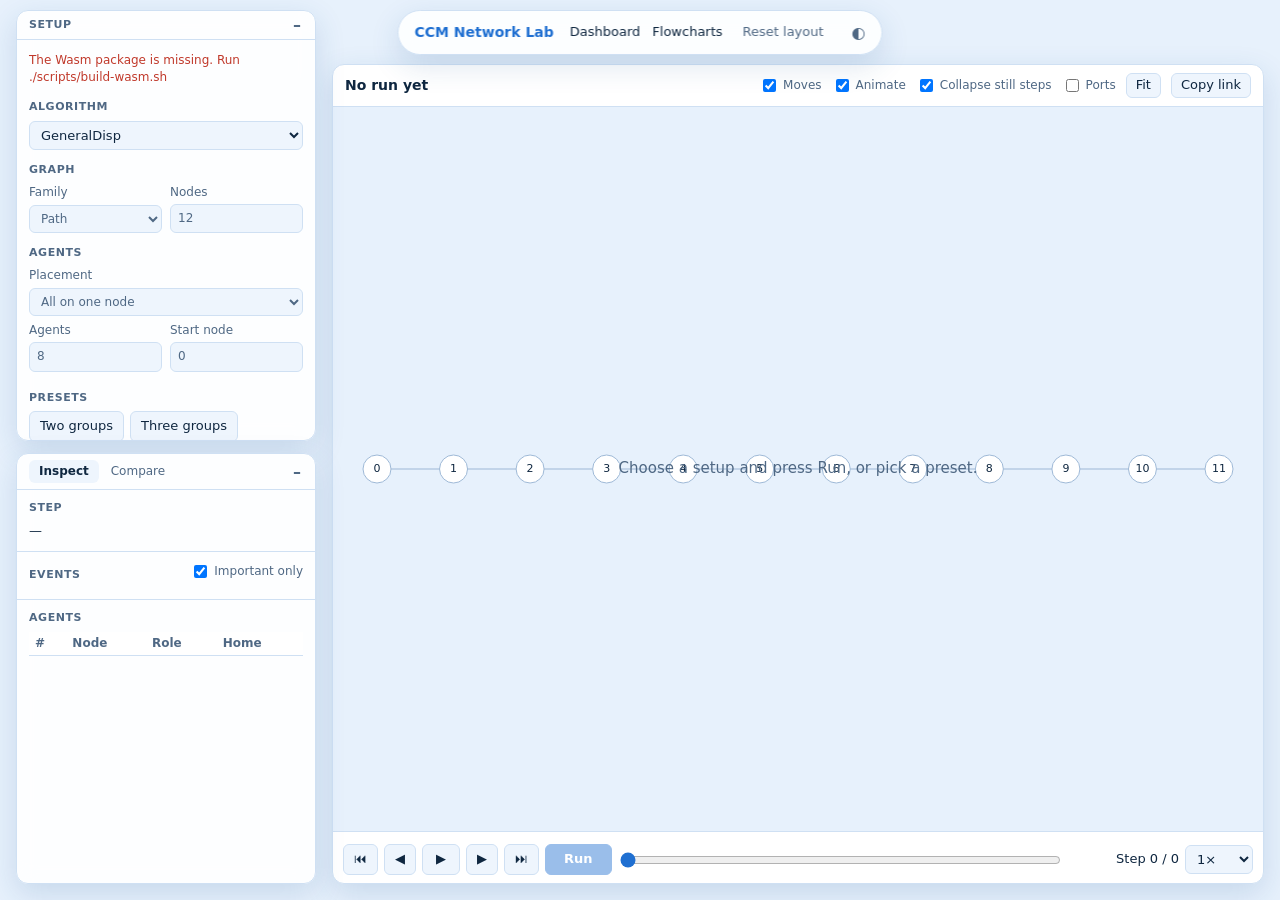
==== commit 4192e8bb: "Floating light-blue simulator with GeneralDisp territories, flowchart and docs Replace the classic s" ====
--- a/index.html
+++ b/index.html
@@ -1,164 +1,201 @@
 <!doctype html>
-<html lang="en" data-theme="dark">
+<html lang="en">
 <head>
   <meta charset="utf-8">
   <meta name="viewport" content="width=device-width, initial-scale=1">
-  <meta name="description" content="Client-side Rust/WASM visualization of CCM network algorithms">
+  <meta name="description" content="Client-side Rust/WASM simulator of mobile-agent dispersion algorithms">
   <title>CCM Network Lab</title>
-  <link rel="stylesheet" href="./app.css">
+  <link rel="stylesheet" href="workbench.css">
 </head>
-<body class="lab">
-  <header class="topbar">
-    <div class="brand"><span class="brand-mark" aria-hidden="true">◈</span><span>CCM Network Lab</span><small>Rust / Web Worker</small></div>
-    <div class="top-actions">
-      <nav class="top-nav" aria-label="Pages"><a class="text-link" href="./dashboard.html">Dashboard</a><a class="text-link" href="./docs.html">Flowcharts</a><a class="text-link" href="https://github.com/drdebmath/CCMModel/tree/main/docs" target="_blank" rel="noopener noreferrer">Docs</a></nav>
-      <span id="engineState" class="engine-state" role="status">Checking WASM…</span>
-      <button id="themeToggle" class="icon-button" type="button" aria-label="Switch theme">☀</button>
-      <button id="panelToggle" class="icon-button mobile-only" type="button" aria-label="Open controls">☰</button>
-    </div>
+<body>
+  <div id="tooltip" class="tooltip" hidden></div>
+
+  <header class="bar">
+    <strong class="brand">CCM Network Lab</strong>
+    <nav>
+      <a href="dashboard.html">Dashboard</a>
+      <a href="docs.html">Flowcharts</a>
+      <button type="button" id="resetLayout" class="ghost" title="Put the windows back">Reset layout</button>
+      <button type="button" id="theme" class="ghost" aria-label="Toggle theme" title="Toggle theme">◐</button>
+    </nav>
   </header>
 
-  <div class="app-shell">
-    <aside id="controlPanel" class="controls" aria-label="Simulation controls">
-      <div class="panel-heading"><div><p class="eyebrow">EXPERIMENT</p><h1>Network simulation</h1></div><button id="closePanel" class="icon-button mobile-only" type="button" aria-label="Close controls">×</button></div>
-
-      <div class="panel-tabs" role="tablist" aria-label="Sidebar">
-        <button id="tabParams" class="panel-tab" type="button" role="tab" aria-selected="true" aria-controls="paramsPane">Setup</button><button id="tabAlgos" class="panel-tab" type="button" role="tab" aria-selected="false" aria-controls="algosPane" tabindex="-1">Algorithms</button>
-      </div>
-
-      <div class="controls-body">
-        <div id="paramsPane" class="tab-pane" role="tabpanel" aria-labelledby="tabParams">
-        <section class="control-section"><h2><span class="step" aria-hidden="true">1</span>Algorithm</h2>
-          <label>Algorithm<select id="algorithm"><option value="drop">Drop and Freeze</option><option value="help">Help by Scouts</option><option value="p1tree">P1Tree</option><option value="rooted">RootedDisp</option><option value="general">GeneralDisp</option></select></label>
-        </section>
-
-        <section class="control-section"><h2><span class="step" aria-hidden="true">2</span>Graph</h2>
-          <label>Graph family<select id="family"><option value="path">Path</option><option value="cycle">Cycle</option><option value="star">Star</option><option value="complete">Complete</option><option value="tree">Balanced tree</option><option value="grid">Grid</option><option value="random">Random connected</option></select></label>
-          <div class="two-col"><label>Nodes<input id="nodes" type="number" min="1" max="10000" value="26" inputmode="numeric"></label><label id="gridColumnsWrap" class="hidden">Grid columns<input id="gridColumns" type="number" min="1" max="10000" value="5"></label><label id="treeBranchingWrap" class="hidden">Tree branching<input id="treeBranching" type="number" min="2" max="16" value="2" inputmode="numeric"></label></div>
-        </section>
-
-        <section class="control-section"><h2><span class="step" aria-hidden="true">3</span>Agents</h2>
-          <label>Initial placement<select id="placement"><option value="rooted">Rooted at node 0</option><option value="spread">Seeded distinct nodes</option><option value="groups">Seeded groups</option><option value="click">Click on graph</option></select></label>
-          <div class="two-col"><label>Agents<input id="agents" type="number" min="1" max="10000" value="5" inputmode="numeric"></label><label>Seed<input id="seed" type="number" min="0" max="4294967295" value="42" inputmode="numeric"></label><label id="startNodesWrap" class="hidden">Start nodes<input id="startNodes" type="number" min="1" max="10000" value="3" inputmode="numeric"></label></div>
-          <p id="clickHint" class="help-note hidden">Click a node on the graph to add an agent, shift-click to remove one.</p>
-        </section>
-
-        <section class="control-section"><h2>GeneralDisp presets</h2>
-          <p class="help-note">Two or three groups that meet, merge and chase: the fixtures of the GeneralDisp tests.</p>
-          <div class="run-actions"><button id="presetTwoGroups" class="secondary" type="button">Two groups</button><button id="presetThreeGroups" class="secondary" type="button">Three groups</button></div>
-        </section>
-
-        <section class="control-section"><h2><span class="step" aria-hidden="true">4</span>Run &amp; trace</h2>
-          <label>Round limit<input id="roundLimit" type="number" min="1" max="1000000" value="500" inputmode="numeric"></label>
-          <label>Trace mode<select id="traceMode"><option value="off">Off — fastest</option><option value="full" selected>Full — playback</option><option value="bounded">Bounded — capped</option></select></label>
-          <div class="two-col"><label id="traceLimitWrap">Max records<input id="traceLimit" type="number" min="0" max="1000000" value="600"></label><label id="sampleEveryWrap" class="hidden">Sample every<input id="sampleEvery" type="number" min="1" max="1000000" value="4"></label></div>
-        </section>
-
-        <section class="control-section"><h2>Compare</h2>
-          <p class="help-note">Runs RootedDisp, Drop and Freeze, Help by Scouts, P1Tree and GeneralDisp on the same graph, port labels and seed, with every agent at node 0. The preset is the 9-node star of the RootedDisp worked example.</p>
-          <div class="run-actions"><button id="compare" class="secondary" type="button">Compare on these inputs</button><button id="comparePreset" class="secondary" type="button">Star preset</button></div>
-        </section>
-
-        <section class="control-section"><h2>Saved executions</h2>
-          <div class="file-actions"><button id="export" class="secondary" type="button" disabled>Export JSON</button><label class="file-button secondary">Import JSON<input id="import" type="file" accept="application/json,.json"></label></div>
-          <p class="help-note">The simulation runs locally in a Web Worker. No Python, server, or network data is required.</p>
-        </section>
+  <section class="win" id="winSetup" aria-label="Setup">
+    <div class="winHead"><span>Setup</span><button type="button" class="collapse" aria-label="Collapse">–</button></div>
+    <div class="winBody setup">
+      <p id="message" class="message" role="status"></p>
+
+      <fieldset>
+        <legend>Algorithm</legend>
+        <select id="algorithm" aria-label="Algorithm">
+          <option value="general">GeneralDisp</option>
+          <option value="rooted">RootedDisp</option>
+          <option value="p1tree">P1Tree</option>
+          <option value="help">Help by Scouts</option>
+          <option value="drop">Drop and Freeze</option>
+        </select>
+      </fieldset>
+
+      <fieldset>
+        <legend>Graph</legend>
+        <div class="grid2">
+          <label>Family
+            <select id="family">
+              <option value="path">Path</option>
+              <option value="cycle">Cycle</option>
+              <option value="star">Star</option>
+              <option value="complete">Complete</option>
+              <option value="tree">Tree</option>
+              <option value="grid">Grid</option>
+              <option value="random">Random connected</option>
+              <option value="bounded">Random, bounded degree</option>
+            </select>
+          </label>
+          <label>Nodes <input id="nodes" type="number" min="2" max="300" value="12"></label>
+          <label id="paramWrap" hidden><span id="paramName">Branching</span> <input id="param" type="number" min="0" max="2000" value="2"></label>
         </div>
-
-        <div id="algosPane" class="tab-pane" role="tabpanel" aria-labelledby="tabAlgos" hidden>
-      <section class="control-section glossary"><h2>About the algorithms</h2>
-        <p class="glossary-intro">Each algorithm disperses agents so that every node ends up holding at most one. They differ in how a node is chosen and who does the looking.</p>
-        <details><summary>Drop and Freeze</summary><div><p>Runs in three phases per round. <b>Probe out:</b> the unsettled agents standing on a node fan out, one per distinct port, to look at a neighbour. <b>Probe back:</b> each returns carrying one bit — whether the node it saw was already occupied. <b>Move out:</b> if the current node is unoccupied one agent settles there and freezes, and the rest move on together through a port a probe reported empty. When no empty port is left the group backtracks along the port it first arrived by, so the walk is a DFS with the settled agents holding the tree.</p><p class="glossary-note"><b>Legacy baseline.</b> Preserves the behaviour of this repository's original implementation. Not a literal port of a published algorithm. <a href="https://github.com/drdebmath/CCMModel/blob/main/docs/algorithm-flowcharts.md#drop-and-freeze" target="_blank" rel="noopener noreferrer">Flowchart and code</a> · <a href="https://github.com/drdebmath/CCMModel/blob/main/docs/behavior-spec.md" target="_blank" rel="noopener noreferrer">behaviour spec</a></p></div></details>
-        <details><summary>Help by Scouts</summary><div><p>Also a DFS, but settled agents help. A settled agent whose node can spare it <b>vacates</b> and travels with the unsettled group as a scout, which lets several ports be probed in the same round instead of one at a time. Scouts later <b>retrace</b> the tree in post-order and drop back onto the nodes they own, so the dispersion still ends one agent per node.</p><p class="glossary-note"><b>Legacy baseline.</b> Preserves the behaviour of this repository's original implementation. Not a literal port of a published algorithm. <a href="https://github.com/drdebmath/CCMModel/blob/main/docs/algorithm-flowcharts.md#help-by-scouts" target="_blank" rel="noopener noreferrer">Flowchart and code</a> · <a href="https://github.com/drdebmath/CCMModel/blob/main/docs/behavior-spec.md" target="_blank" rel="noopener noreferrer">behaviour spec</a></p></div></details>
-        <details><summary>P1Tree</summary><div><p>Builds a <b>port-one tree</b>: a spanning tree in which every node has at least one incident tree edge carrying port 1 at one of its two ends. Each edge is classified by the pair of port numbers at its ends — <code>tp1</code>, <code>t11</code>, <code>t1q</code> or <code>tpq</code>, where <code>tpq</code> is the only kind with port 1 at neither end — and the DFS prefers them in the order <code>tp1 &gt; t11 ~ t1q &gt; tpq</code>. A node reached only through a <code>tpq</code> edge cannot keep it as its parent, so it is parked as <b>partiallyVisited</b> and waits; when the DFS later arrives from that node's port-1 neighbour, the tree edge is swapped for the port-1 one and the node becomes ordinary. Agents settle one per node as the DFS discovers them, which is the dispersion.</p><p><b>Parallel probe:</b> the scouts take a port each and step out together, then all return in the next round reporting what they found, so a neighbourhood search costs two rounds rather than two per port. The parent port is skipped. With fewer scouts than ports the assignment repeats.</p><p><b>Vacating:</b> a settled agent whose node can spare it travels with the head as a scout, which is what keeps enough scouts to probe in parallel once every agent has settled. A closing <b>retrace</b> walks the tree in post-order and puts each scout back on the node it owns.</p><p class="glossary-note">Implements Definition&nbsp;1, Algorithm&nbsp;2 (<code>DFS_P1Tree</code>), the parallel probe, vacating and retrace of Pattanayak, Kshemkalyani, Kumar, Molla and Sharma, <i>Optimal Dispersion Under Asynchrony</i> (arXiv:2507.01298). The scheduler here is synchronous, so these round counts are not the paper's O(k) epoch bound. <a href="https://github.com/drdebmath/CCMModel/blob/main/docs/algorithm-flowcharts.md#p1tree" target="_blank" rel="noopener noreferrer">Flowchart and code</a> · <a href="https://github.com/drdebmath/CCMModel/blob/main/docs/p1tree.md" target="_blank" rel="noopener noreferrer">implementation notes</a></p></div></details>
-        <details><summary>RootedDisp</summary><div><p>A depth-first search led by the agent with the <b>largest ID</b>; at each new node the smallest-ID explorer settles. Before every move the leader runs <b>Probe()</b>: the agents at its node each visit one neighbour, and a settler they find comes back with them as a <b>helper</b> and probes too, so the probers double each pass until one finds an unsettled neighbour or every port has been checked. The helpers then walk home through the port they came by, and the group moves forward to the unsettled node or back along its parent port. The run ends when the leader settles.</p><p>The line under the playback bar names each step's phase, the <code>Probe()</code> and pass it belongs to, and where the helpers are.</p><p class="glossary-note">Implements Section&nbsp;3 and Algorithm&nbsp;1 of Sudo, Shibata, Nakamura, Kim and Masuzawa, <i>Near-linear Time Dispersion of Mobile Agents</i> (arXiv:2310.04376v3): O(k&nbsp;log&nbsp;τ) steps. Rooted placement only. <a href="https://github.com/drdebmath/CCMModel/blob/main/docs/algorithm-flowcharts.md#rooteddisp" target="_blank" rel="noopener noreferrer">Flowchart and code</a> · <a href="https://github.com/drdebmath/CCMModel/blob/main/docs/rooted-disp.md" target="_blank" rel="noopener noreferrer">implementation notes</a></p></div></details>
-        <details><summary>GeneralDisp</summary><div><p>Agents may start on <b>any nodes</b>. Every group of co-located agents, labelled <code>level:leader</code>, runs its own HEO-DFS in units of twelve one-step <b>slots</b>. When groups meet, the weaker leader becomes a <b>zombie</b> that chases the stronger group until its leader settles it; a weaker group's settlers are taken over, and a leader meeting a zombie of its own level rises a level. Probing counts a node as visited only if its settler belongs to the probing leader's group.</p><p>Agents are coloured by role (settler, helper, active or waiting leader, weak or strong zombie) with a ring in their group's colour; the line under the playback bar gives the slot, the unit and the group changes of each step. Use <b>Seeded groups</b> or <b>Click on graph</b> for scattered starts, or a GeneralDisp preset.</p><p class="glossary-note">Implements Section&nbsp;4 and Algorithms&nbsp;2–5 of Sudo, Shibata, Nakamura, Kim and Masuzawa, <i>Near-linear Time Dispersion of Mobile Agents</i> (arXiv:2310.04376v3): O(k&nbsp;log&nbsp;k&nbsp;·&nbsp;log&nbsp;τ) steps from any placement.</p></div></details>
-        <p class="glossary-note">Ports are numbered from 0 here, so the paper's <b>port 1</b> is the port labelled <b>0</b> in the view above.</p>
-        <p class="glossary-note"><a href="https://github.com/drdebmath/CCMModel/tree/main/docs" target="_blank" rel="noopener noreferrer">All documentation</a>, including what each metric counts and what it does not.</p>
-      </section>
+      </fieldset>
+
+      <fieldset>
+        <legend>Agents</legend>
+        <label>Placement
+          <select id="placement">
+            <option value="rooted">All on one node</option>
+            <option value="groups">Seeded groups</option>
+            <option value="spread">One per node</option>
+            <option value="click">Click on graph</option>
+          </select>
+        </label>
+        <div class="grid2">
+          <label id="agentsWrap">Agents <input id="agents" type="number" min="1" max="120" value="8"></label>
+          <label id="rootWrap">Start node <input id="root" type="number" min="0" max="299" value="0"></label>
+          <label id="distinctWrap" hidden>Start nodes <input id="distinct" type="number" min="1" max="300" value="3"></label>
+          <label id="seedWrap" hidden>Seed <input id="seed" type="number" min="0" value="1"></label>
         </div>
-      </div>
-
-      <div class="run-bar">
-        <div class="run-actions"><button id="run" class="primary" type="button">Run simulation</button><button id="cancel" class="secondary" type="button" disabled>Cancel</button></div>
-        <p id="message" class="message" role="status">Choose parameters, then run.</p>
-      </div>
-    </aside>
-
-    <main class="workspace">
-      <div class="workspace-head">
-        <div><p class="eyebrow">LIVE VIEW</p><h2 id="runTitle">Ready to simulate</h2></div>
-        <div class="metrics" aria-live="polite"><span><b id="rounds">—</b><small>rounds</small></span><span><b id="moves">—</b><small>moves</small></span><span><b id="probes">—</b><small>probes</small></span><span><b id="recordCount">—</b><small>records</small></span></div>
-      </div>
-
-      <div id="canvasWrap" class="canvas-wrap"><canvas id="networkCanvas" aria-label="Network visualization" tabindex="0"></canvas><div id="emptyState" class="empty-state"><span class="empty-icon">◌</span><h3>No execution loaded</h3><p>Run a simulation or import a saved JSON execution.</p></div><div id="tooltip" class="tooltip" hidden></div></div>
-
-      <div class="playback" aria-label="Playback controls">
-        <button id="prev" type="button" disabled aria-label="Previous frame">‹</button><button id="play" type="button" disabled aria-label="Play or pause">▶</button><button id="next" type="button" disabled aria-label="Next frame">›</button>
-        <input id="timeline" type="range" min="0" max="0" value="0" disabled aria-label="Playback timeline">
-        <span id="frameLabel">Frame 0 / 0</span>
-        <label class="speed">Playback speed <output id="speedValue">240 ms</output><input id="speed" type="range" min="40" max="1000" step="20" value="240"></label>
-      </div>
-
-      <p id="phaseLabel" class="phase-label" aria-live="polite"></p>
-
-      <div class="view-bar">
-        <div class="legend"><span id="statusLegend" class="legend-group"><span><i class="dot settled"></i> settled</span><span><i class="dot waiting"></i> waiting / scout / helper</span><span><i class="dot unsettled"></i> unsettled</span></span><span id="generalLegend" class="legend-group hidden"><span><i class="dot" style="background:#39d3b4"></i> settler</span><span><i class="dot" style="background:#f6b44f"></i> helper</span><span><i class="dot" style="background:#ff7183"></i> active leader</span><span><i class="dot" style="background:#ffa66b"></i> waiting leader</span><span><i class="dot" style="background:#b69cf5"></i> weak zombie</span><span><i class="dot" style="background:#7c5cd6"></i> strong zombie</span><span>ring = group</span></span><span id="legendTip" class="legend-tip">Hover a node for details</span></div>
-        <div class="view-filters" role="group" aria-label="Display filters"><span class="view-filters-title">Show</span><label><input id="showEdges" type="checkbox" checked> Edges</label><label><input id="showPorts" type="checkbox" checked> Port labels</label><label><input id="showAgents" type="checkbox" checked> Agents</label><label><input id="showSettled" type="checkbox" checked> Settled</label><label><input id="showUnsettled" type="checkbox" checked> Unsettled</label><label><input id="showScout" type="checkbox" checked> Scouts / helpers / waiting</label></div>
-      </div>
-
-      <div id="comparePanel" class="results-scroll compare-panel hidden" aria-label="Algorithm comparison"><div id="compareTable" class="results-table"></div></div>
-    </main>
-  </div>
-  <div id="panelScrim" class="panel-scrim" aria-hidden="true"></div>
-  <footer>CCM Network Lab · one Rust implementation, native and WASM · <a href="https://github.com/drdebmath/CCMModel">source</a></footer>
-  <script>
-    // Sidebar tabs work without the engine, so they live outside the WASM bootstrap.
-    (() => {
-      const tabs = [...document.querySelectorAll('.panel-tab')];
-      const body = document.querySelector('.controls-body');
-      const select = (tab) => {
-        for (const t of tabs) {
-          const on = t === tab;
-          t.setAttribute('aria-selected', String(on));
-          t.tabIndex = on ? 0 : -1;
-          document.getElementById(t.getAttribute('aria-controls')).hidden = !on;
-        }
-        body.scrollTop = 0;
-      };
-      for (const tab of tabs) {
-        tab.addEventListener('click', () => select(tab));
-        tab.addEventListener('keydown', (event) => {
-          const step = { ArrowRight: 1, ArrowLeft: -1 }[event.key];
-          if (!step) return;
-          const next = tabs[(tabs.indexOf(tab) + step + tabs.length) % tabs.length];
-          select(next);
-          next.focus();
-        });
-      }
-    })();
-  </script>
-  <script type="module">
-    // The manifest is fetched once here and the build id handed to main.js in
-    // its own import URL, so the main thread does not request it twice.
-    const engine = document.getElementById('engineState');
-    const message = document.getElementById('message');
-    try {
-      const response = await fetch('./wasm/web/manifest.json', { cache: 'no-store' });
-      if (!response.ok) throw new Error(`manifest returned ${response.status}`);
-      const { buildId } = await response.json();
-      if (!buildId) throw new Error('manifest has no build id');
-      await import(`./main.js?v=${encodeURIComponent(buildId)}`);
-    } catch (error) {
-      // An uncaught throw here left the page on "Checking WASM..." forever with
-      // the only trace in a console nobody is watching.
-      engine.textContent = 'WASM unavailable';
-      engine.className = 'engine-state error';
-      message.textContent =
-        `Could not start the engine (${error.message}). Build the browser package with ` +
-        `./scripts/build-wasm.sh, then serve over HTTP with: cargo run -p ccm-serve`;
-      message.className = 'message error';
-    }
-  </script>
+        <p id="placementNote" class="hint" hidden></p>
+        <p id="clickHint" class="hint" hidden>Click a node to add an agent, shift-click to remove one.</p>
+        <p id="summary" class="hint"></p>
+      </fieldset>
+
+      <fieldset>
+        <legend>Presets</legend>
+        <div class="chips">
+          <button type="button" data-preset="two">Two groups</button>
+          <button type="button" data-preset="three">Three groups</button>
+          <button type="button" data-preset="star" title="9-node star, every agent on node 0, with the selected algorithm">Star of 9</button>
+        </div>
+      </fieldset>
+
+      <details>
+        <summary>Advanced</summary>
+        <label>Round limit <input id="roundLimit" type="number" min="0" placeholder="default"></label>
+        <p class="hint">Empty uses the runner's default for the algorithm.</p>
+      </details>
+
+      <details>
+        <summary>Keyboard</summary>
+        <p class="hint">Space play · ← → step · Home End · N next event · + − zoom · 0 fit</p>
+      </details>
+    </div>
+  </section>
+
+  <section class="win" id="winInspector" aria-label="Inspector">
+    <div class="winHead">
+      <div class="tabs" role="tablist">
+        <button type="button" role="tab" id="tabInspect" aria-selected="true">Inspect</button>
+        <button type="button" role="tab" id="tabCompare" aria-selected="false">Compare</button>
+      </div>
+      <button type="button" class="collapse" aria-label="Collapse">–</button>
+    </div>
+    <div class="winBody">
+      <div id="inspectPane" class="tabPane">
+        <section class="card">
+          <h2>Step</h2>
+          <div id="stepCard" class="stepCard">—</div>
+        </section>
+        <section id="groupsCard" class="card" hidden>
+          <h2>Groups</h2>
+          <div class="tableWrap short">
+            <table>
+              <thead><tr><th>Group</th><th>Leader at</th><th>Settlers</th><th>Zombies</th></tr></thead>
+              <tbody id="groupRows"></tbody>
+            </table>
+          </div>
+        </section>
+        <section class="card">
+          <div class="cardHead">
+            <h2>Events</h2>
+            <label class="check"><input type="checkbox" id="importantOnly" checked> Important only</label>
+          </div>
+          <ol id="events" class="events"></ol>
+        </section>
+        <section class="card">
+          <h2>Agents</h2>
+          <div class="tableWrap">
+            <table>
+              <thead><tr><th>#</th><th>Node</th><th>Role</th><th id="extraHead">Home</th></tr></thead>
+              <tbody id="agentRows"></tbody>
+            </table>
+          </div>
+        </section>
+      </div>
+
+      <div id="comparePane" class="tabPane" hidden>
+        <section class="card">
+          <p class="hint">Runs every algorithm on the same graph, ports and starts. Rooted-only algorithms are refused on scattered starts.</p>
+          <button type="button" id="compare">Run comparison</button>
+        </section>
+        <section class="card">
+          <div class="tableWrap">
+            <table>
+              <thead><tr><th>Algorithm</th><th>Result</th><th>Rounds</th><th>Moves</th><th>Probes</th><th></th></tr></thead>
+              <tbody id="compareRows"></tbody>
+            </table>
+          </div>
+        </section>
+      </div>
+    </div>
+  </section>
+
+  <main id="stage" class="stage" aria-label="Simulation">
+    <div class="stageHead">
+      <span id="title">No run yet</span>
+      <div class="viewTools">
+        <label class="check"><input type="checkbox" id="showTrails" checked> Moves</label>
+        <label class="check"><input type="checkbox" id="animate" checked> Animate</label>
+        <label class="check" title="Show each run of steps with no movement as one frame"><input type="checkbox" id="collapse" checked> Collapse still steps</label>
+        <label class="check" id="territoriesWrap" hidden title="Colour each settled node and the edges inside a territory by its group"><input type="checkbox" id="territories" checked> Territories</label>
+        <label class="check"><input type="checkbox" id="showPorts"> Ports</label>
+        <button type="button" id="fit" title="Reset zoom (0)">Fit</button>
+        <button type="button" id="share" title="Copy a link that reproduces this run">Copy link</button>
+      </div>
+    </div>
+    <div class="canvasWrap">
+      <canvas id="canvas" tabindex="0" aria-label="Network"></canvas>
+      <div id="empty" class="empty">Choose a setup and press Run, or pick a preset.</div>
+    </div>
+    <div id="legend" class="legend"></div>
+    <div class="timeline">
+      <button type="button" id="first" title="First step (Home)">⏮</button>
+      <button type="button" id="prev" title="Previous step (←)">◀</button>
+      <button type="button" id="play" class="playBtn" title="Play / pause (Space)">▶</button>
+      <button type="button" id="next" title="Next step (→)">▶</button>
+      <button type="button" id="jump" title="Next important event (N)">⏭</button>
+      <button type="button" id="run" class="primary" disabled title="Run the simulation with the current setup">Run</button>
+      <div class="track">
+        <div id="markers" class="markers" aria-hidden="true"></div>
+        <input id="slider" type="range" min="0" max="0" value="0" aria-label="Step">
+      </div>
+      <span id="stepLabel" class="stepLabel">Step 0 / 0</span>
+      <select id="speed" aria-label="Speed">
+        <option value="600">0.5×</option>
+        <option value="300" selected>1×</option>
+        <option value="100">3×</option>
+        <option value="25">12×</option>
+      </select>
+    </div>
+  </main>
+
+  <script type="module" src="workbench.js"></script>
 </body>
 </html>
--- a/workbench.css
+++ b/workbench.css
@@ -0,0 +1,256 @@
+:root {
+  --bg: #e7f1fc;
+  --pane: #ffffff;
+  --raised: #eef5fd;
+  --text: #0f2740;
+  --muted: #4f6884;
+  --line: #cfe0f3;
+  --edge: #9db8d6;
+  --node: #ffffff;
+  --node-busy: #d6e8fb;
+  --accent: #1f6fd1;
+  --accent-text: #ffffff;
+  --now: #fff3cf;
+  --error: #c0392b;
+  --shadow: 0 10px 30px rgba(31, 86, 150, .16);
+  --r0: #14907a;
+  --r1: #d68910;
+  --r2: #d9475a;
+  --r3: #e5762e;
+  --r4: #8e6fd8;
+  --r5: #5b33a8;
+  color-scheme: light;
+}
+
+:root[data-theme="dark"] {
+  --bg: #1a2a40;
+  --pane: #213450;
+  --raised: #2a3f5e;
+  --text: #eef4fb;
+  --muted: #a9bdd6;
+  --line: #34507a;
+  --edge: #5677a3;
+  --node: #253b5a;
+  --node-busy: #2f4e78;
+  --accent: #6aa8ff;
+  --accent-text: #0b1626;
+  --now: #3b3320;
+  --error: #ff8a7a;
+  --shadow: 0 10px 30px rgba(0, 0, 0, .3);
+  --r0: #39d3b4;
+  --r1: #f6b44f;
+  --r2: #ff7183;
+  --r3: #ffa66b;
+  --r4: #c3aef5;
+  --r5: #9f7aea;
+  color-scheme: dark;
+}
+
+* { box-sizing: border-box; }
+
+html, body { height: 100%; }
+
+body {
+  margin: 0;
+  overflow: hidden;
+  background: var(--bg);
+  color: var(--text);
+  font: 13px/1.45 system-ui, -apple-system, "Segoe UI", sans-serif;
+}
+
+button, select, input { font: inherit; color: inherit; }
+
+#canvas { position: absolute; inset: 0; width: 100%; height: 100%; display: block; outline: none; cursor: grab; }
+#canvas.placing { cursor: crosshair; }
+#canvas.dragging { cursor: grabbing; }
+
+.empty { position: absolute; inset: 0; display: grid; place-items: center; color: var(--muted); pointer-events: none; font-size: 15px; }
+
+.stage {
+  position: fixed;
+  top: 64px;
+  bottom: 16px;
+  left: var(--content-left, 332px);
+  right: var(--content-right, 16px);
+  z-index: 5;
+  display: flex;
+  flex-direction: column;
+  border: 1px solid var(--line);
+  border-radius: 12px;
+  background: var(--pane);
+  box-shadow: var(--shadow);
+  overflow: hidden;
+}
+.stageHead { display: flex; justify-content: space-between; align-items: center; gap: 12px; padding: 8px 12px; border-bottom: 1px solid var(--line); flex-wrap: wrap; }
+.canvasWrap { position: relative; flex: 1; min-height: 0; background: var(--bg); }
+.empty[hidden] { display: none; }
+
+.tooltip {
+  position: fixed;
+  pointer-events: none;
+  background: var(--pane);
+  border: 1px solid var(--line);
+  border-radius: 8px;
+  padding: 6px 9px;
+  font-size: 12px;
+  white-space: pre;
+  box-shadow: var(--shadow);
+  z-index: 30;
+}
+
+.bar {
+  position: fixed;
+  top: 10px;
+  left: 50%;
+  transform: translateX(-50%);
+  display: flex;
+  align-items: center;
+  gap: 16px;
+  padding: 6px 8px 6px 16px;
+  border: 1px solid var(--line);
+  border-radius: 999px;
+  background: color-mix(in srgb, var(--pane) 88%, transparent);
+  backdrop-filter: blur(10px);
+  box-shadow: var(--shadow);
+  z-index: 20;
+  white-space: nowrap;
+}
+.brand { font-size: 14px; color: var(--accent); }
+.bar nav { display: flex; align-items: center; gap: 12px; }
+.bar a { color: var(--text); text-decoration: none; }
+.bar a:hover { color: var(--accent); }
+
+.win {
+  position: fixed;
+  z-index: 10;
+  display: flex;
+  flex-direction: column;
+  max-height: calc(100vh - 26px);
+  border: 1px solid var(--line);
+  border-radius: 12px;
+  background: color-mix(in srgb, var(--pane) 92%, transparent);
+  backdrop-filter: blur(10px);
+  box-shadow: var(--shadow);
+}
+.win.front { z-index: 11; }
+#winSetup, #winInspector { left: 16px; width: 300px; --column-top: 10px; }
+#winSetup { top: var(--column-top); height: calc((100vh - var(--column-top) - 16px - 12px) / 2); }
+#winInspector { top: calc(var(--column-top) + (100vh - var(--column-top) - 16px - 12px) / 2 + 12px); height: calc((100vh - var(--column-top) - 16px - 12px) / 2); }
+.win.collapsed { height: auto !important; }
+@media (max-width: 1180px) {
+  #winSetup, #winInspector { --column-top: 64px; }
+}
+
+.winHead {
+  display: flex;
+  align-items: center;
+  justify-content: space-between;
+  gap: 8px;
+  padding: 6px 8px 6px 12px;
+  border-bottom: 1px solid var(--line);
+  cursor: move;
+  user-select: none;
+  font-size: 11px;
+  font-weight: 600;
+  letter-spacing: .05em;
+  text-transform: uppercase;
+  color: var(--muted);
+  flex: none;
+}
+.winHead .viewTools, .winHead .tabs { text-transform: none; letter-spacing: 0; font-weight: 400; font-size: 12px; }
+.collapse { border: 0; background: none; padding: 0 6px; font-size: 16px; line-height: 1; color: var(--muted); cursor: pointer; }
+.win.collapsed .winBody { display: none; }
+.win.collapsed .winHead { border-bottom: 0; }
+.winBody { overflow-y: auto; min-height: 0; scrollbar-width: none; }
+.winBody::-webkit-scrollbar, .events::-webkit-scrollbar, .tableWrap::-webkit-scrollbar { display: none; }
+.events, .tableWrap { scrollbar-width: none; }
+
+#title { font-size: 14px; font-weight: 600; color: var(--text); overflow: hidden; text-overflow: ellipsis; white-space: nowrap; }
+
+.setup { padding: 12px; display: flex; flex-direction: column; gap: 12px; }
+.message { margin: 0; color: var(--error); font-size: 12px; }
+.message:empty { display: none; }
+.message.ok { color: var(--r0); }
+
+fieldset { border: 0; padding: 0; margin: 0; display: grid; gap: 6px; }
+legend { font-size: 11px; font-weight: 600; letter-spacing: .05em; text-transform: uppercase; color: var(--muted); padding: 0; margin-bottom: 6px; }
+label { display: grid; gap: 3px; color: var(--muted); font-size: 12px; }
+label[hidden], p[hidden] { display: none; }
+.grid2 { display: grid; grid-template-columns: 1fr 1fr; gap: 8px; }
+select, input[type="number"] { width: 100%; padding: 5px 7px; border: 1px solid var(--line); border-radius: 6px; background: var(--raised); }
+.hint { margin: 0; color: var(--muted); font-size: 12px; }
+details summary { cursor: pointer; color: var(--muted); font-size: 12px; }
+details label { margin-top: 8px; }
+
+button { padding: 5px 10px; border: 1px solid var(--line); border-radius: 6px; background: var(--raised); cursor: pointer; }
+button:hover:not(:disabled) { border-color: var(--accent); }
+button:disabled { opacity: .45; cursor: default; }
+button:focus-visible, select:focus-visible, input:focus-visible { outline: 2px solid color-mix(in srgb, var(--accent) 55%, transparent); outline-offset: 1px; }
+button.primary { background: var(--accent); color: var(--accent-text); border-color: var(--accent); font-weight: 600; padding: 7px 24px; }
+.timeline .primary { padding: 5px 18px; }
+button.ghost { background: none; border: 0; padding: 4px 8px; color: var(--muted); }
+button.ghost:hover { color: var(--accent); }
+#theme { font-size: 16px; }
+.chips { display: flex; flex-wrap: wrap; gap: 6px; }
+.chips button[hidden] { display: none; }
+
+.viewTools { display: flex; align-items: center; gap: 10px; flex-wrap: wrap; cursor: default; }
+.viewTools button:not(.collapse) { padding: 2px 9px; }
+.check { display: flex; align-items: center; gap: 4px; color: var(--muted); }
+
+.legend { display: flex; flex-wrap: wrap; gap: 6px; color: var(--muted); font-size: 12px; padding: 6px 10px 0; border-top: 1px solid var(--line); }
+.legend i { display: inline-block; width: 10px; height: 10px; border-radius: 50%; margin-right: 4px; vertical-align: -1px; }
+.legendItem { display: inline-flex; align-items: center; gap: 2px; border: 0; background: none; padding: 1px 5px; color: var(--muted); font-size: 12px; border-radius: 4px; }
+.legendItem:hover { background: var(--raised); }
+.legendItem.off { opacity: .4; text-decoration: line-through; }
+
+.timeline { display: flex; align-items: center; gap: 6px; padding: 6px 10px 8px; flex-wrap: wrap; }
+.track { position: relative; flex: 1; min-width: 140px; display: flex; align-items: center; }
+.track input[type="range"] { width: 100%; accent-color: var(--accent); position: relative; z-index: 1; background: transparent; }
+.markers { position: absolute; left: 8px; right: 8px; top: 50%; height: 14px; transform: translateY(-50%); pointer-events: none; }
+.markers i { position: absolute; top: 0; width: 2px; height: 14px; margin-left: -1px; background: var(--r3); opacity: .7; border-radius: 1px; }
+.timeline select { width: auto; }
+.playBtn { min-width: 38px; }
+.stepLabel { font-variant-numeric: tabular-nums; min-width: 110px; text-align: right; }
+
+.tabs { display: flex; gap: 2px; }
+.tabs button { border: 0; border-radius: 6px; background: none; padding: 3px 10px; color: var(--muted); }
+.tabs button[aria-selected="true"] { background: var(--raised); color: var(--text); font-weight: 600; }
+.tabPane { display: flex; flex-direction: column; }
+.tabPane[hidden], .card[hidden] { display: none; }
+
+.card { padding: 10px 12px; border-bottom: 1px solid var(--line); display: flex; flex-direction: column; }
+.card:last-child { border-bottom: 0; }
+.card h2 { margin: 0 0 6px; font-size: 11px; letter-spacing: .05em; text-transform: uppercase; color: var(--muted); }
+.cardHead { display: flex; justify-content: space-between; align-items: baseline; }
+.stepCard { display: grid; gap: 2px; }
+.stepCard .big { font-size: 18px; font-weight: 600; font-variant-numeric: tabular-nums; }
+.stepCard .sub { color: var(--muted); }
+
+.events { list-style: none; margin: 0; padding: 0; overflow-y: auto; max-height: 24vh; font-size: 12px; }
+.events li { padding: 3px 4px; border-bottom: 1px solid var(--line); cursor: pointer; }
+.events li:hover { background: var(--raised); }
+.events li.now { background: var(--now); }
+.events .when { color: var(--muted); margin-right: 6px; font-variant-numeric: tabular-nums; }
+
+.tableWrap { overflow: auto; max-height: 26vh; }
+.tableWrap.short { max-height: 16vh; }
+table { width: 100%; border-collapse: collapse; font-size: 12px; font-variant-numeric: tabular-nums; }
+th, td { text-align: left; padding: 3px 6px; border-bottom: 1px solid var(--line); }
+th { position: sticky; top: 0; background: var(--pane); color: var(--muted); font-weight: 600; }
+tr.picked td { background: var(--now); }
+tbody tr { cursor: pointer; }
+td button { padding: 1px 8px; font-size: 12px; }
+.swatch { display: inline-block; width: 9px; height: 9px; border-radius: 50%; margin-right: 5px; }
+
+@media (max-width: 760px) {
+  body { overflow: auto; height: auto; display: flex; flex-direction: column; }
+  .stage { order: 1; }
+  #winSetup { order: 2; }
+  #winInspector { order: 3; }
+  .stage { position: static; margin: 8px; }
+  .canvasWrap { flex: none; height: 56vh; }
+  .bar { position: static; transform: none; margin: 8px; border-radius: 12px; flex-wrap: wrap; justify-content: center; white-space: normal; }
+  .win, #winSetup, #winInspector { position: static; transform: none; width: auto; height: auto; max-height: none; margin: 8px; }
+  .winHead { cursor: default; }
+}
